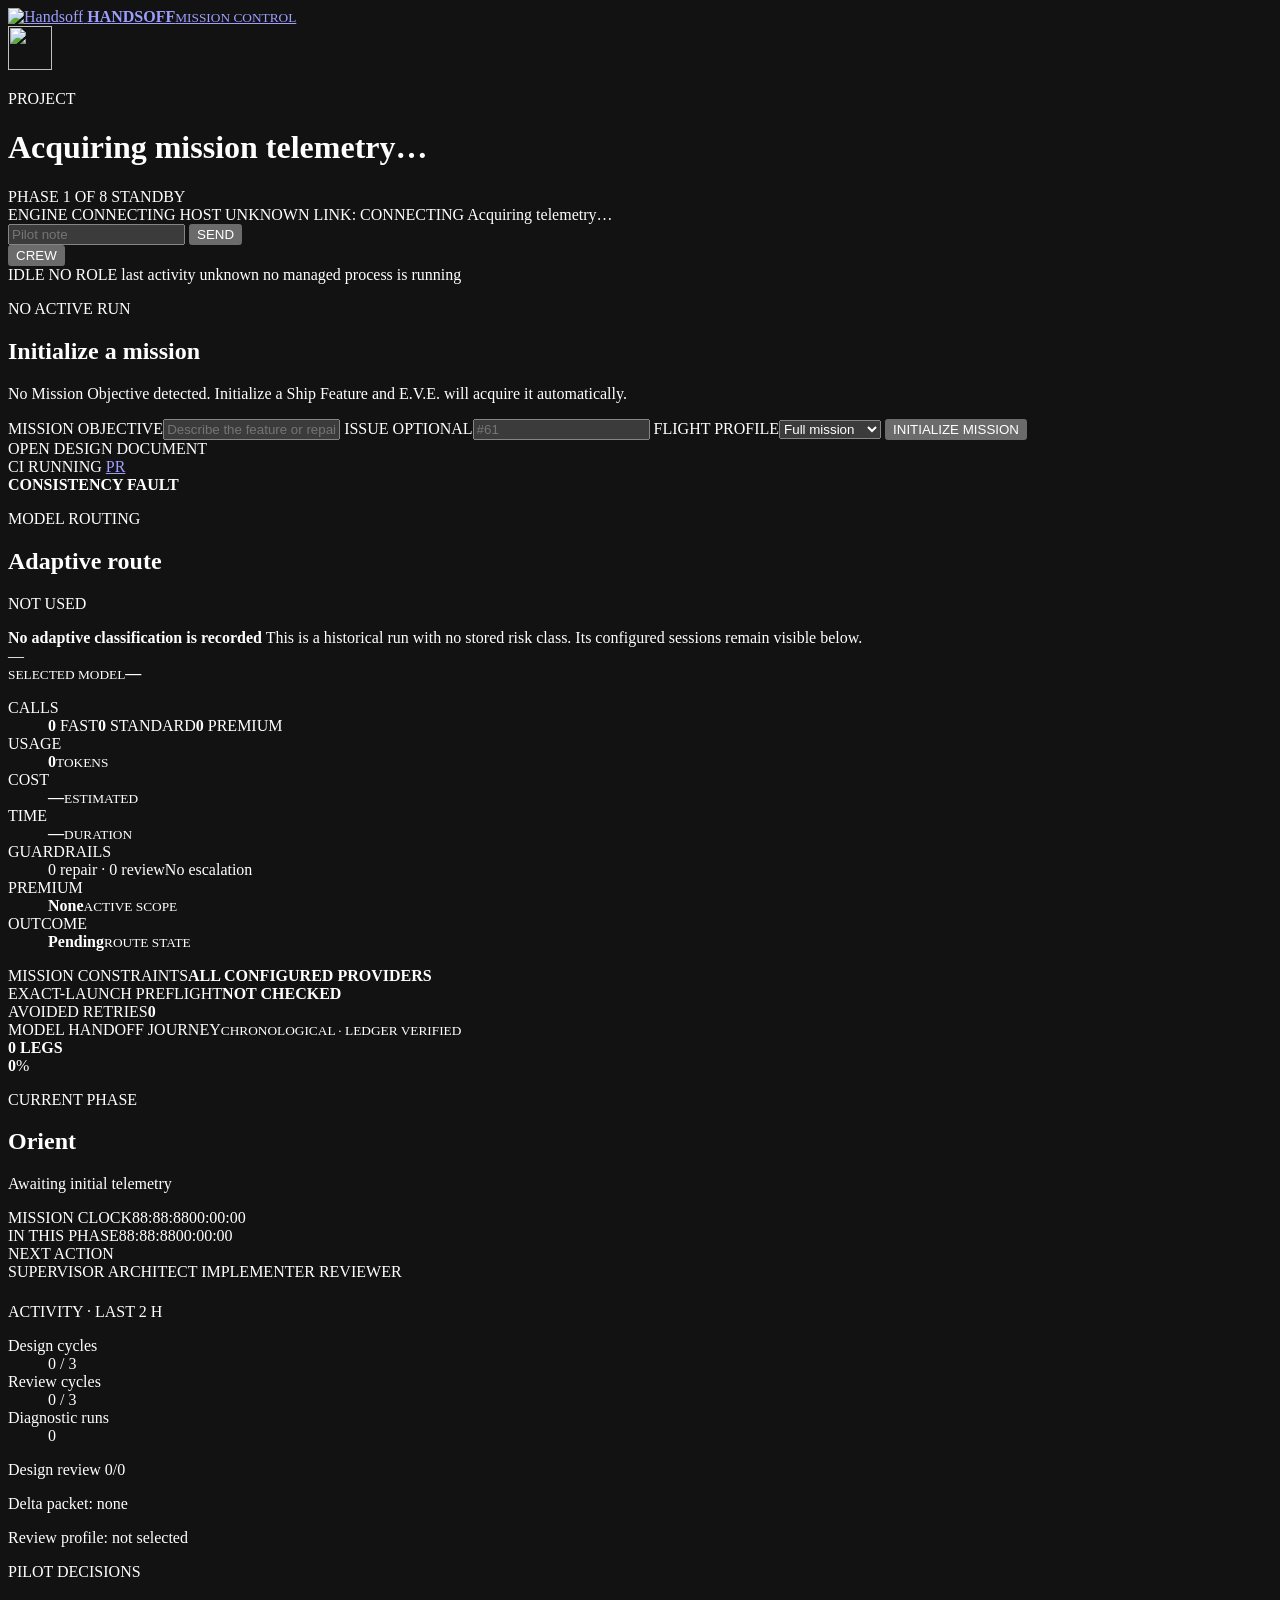
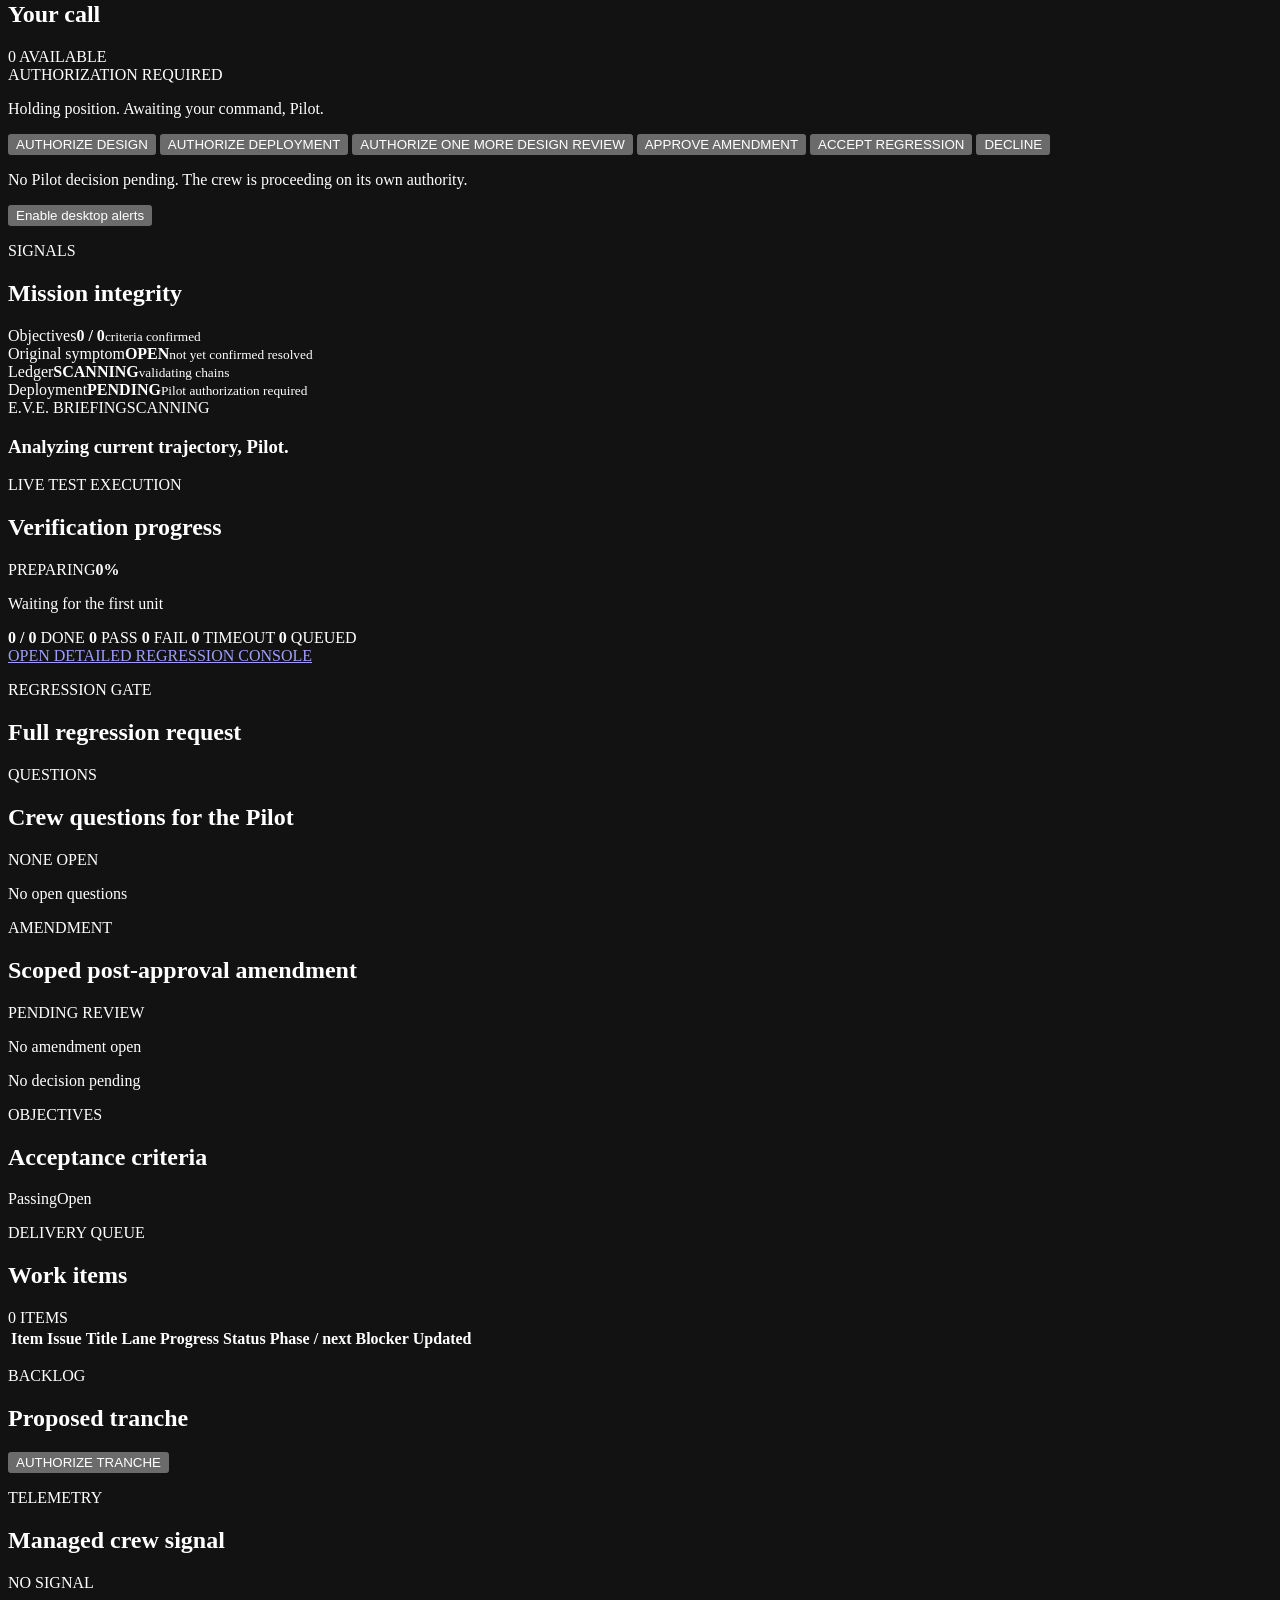
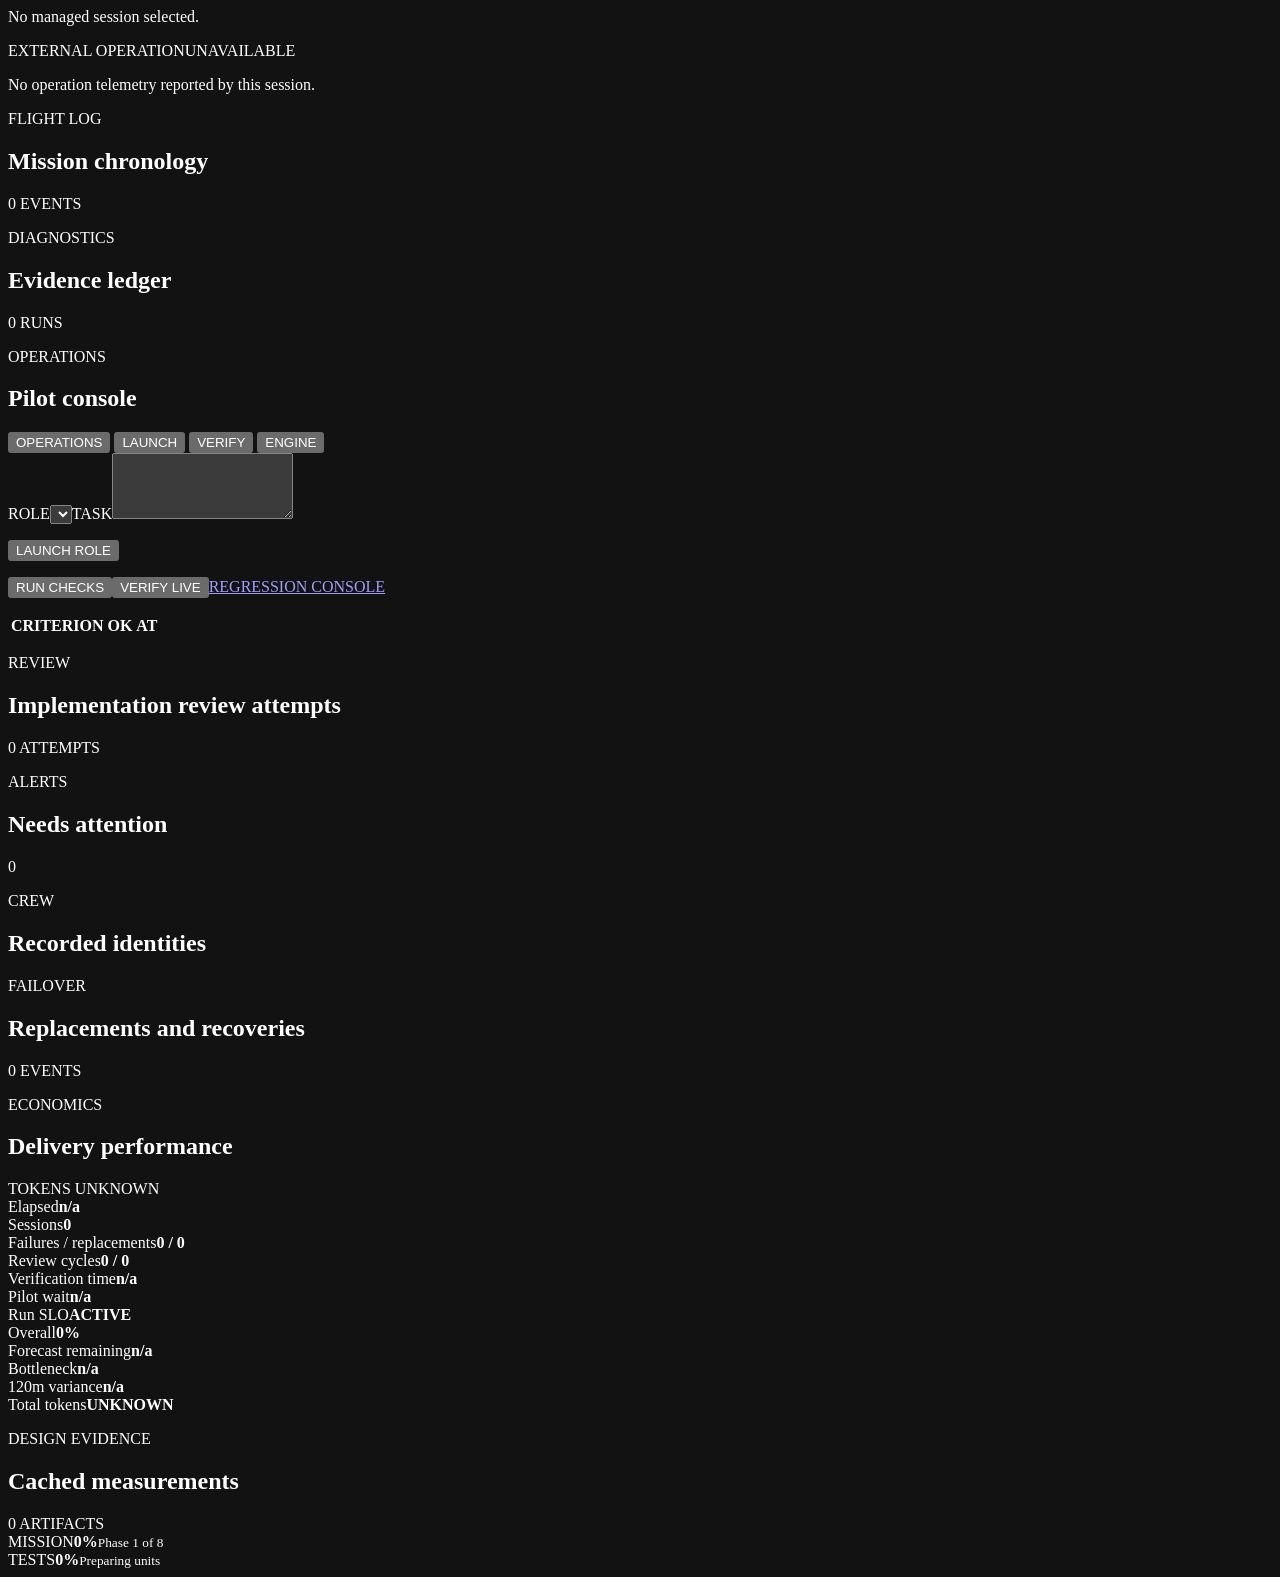
==== dashboard/index.html @ d6c8032d "Integrate durable runtime controls" ====
<!doctype html>
<html lang="en">
<head>
  <meta charset="utf-8">
  <meta name="viewport" content="width=device-width, initial-scale=1">
  <meta name="color-scheme" content="dark">
  <title>Handsoff // E.V.E. Mission Control</title>
  <link rel="icon" id="favicon" href="">
  <link rel="stylesheet" href="/styles.css">
</head>
<body>
  <div class="ambient-grid" aria-hidden="true"></div>
  <div class="shell">
    <header class="topbar">
      <a class="brand" href="/" aria-label="Handsoff E.V.E. Mission Control">
        <img class="brand-mark" src="/logo.png" alt="Handsoff" width="56" height="56">
        <span class="brand-copy"><strong>HANDSOFF</strong><small>MISSION CONTROL</small></span>
      </a>
      <div class="topbar-mission">
        <img class="project-logo hidden" id="project-logo" src="" alt="" width="44" height="44">
        <div class="topbar-mission-copy">
          <p class="eyebrow"><span id="project-name">PROJECT</span></p>
          <h1 id="feature-name">Acquiring mission telemetry…</h1>
        </div>
      </div>
      <div class="topbar-state">
        <span class="phase-pill" id="phase-kicker">PHASE 1 OF 8</span>
        <span class="mission-state" id="mission-state">STANDBY</span>
      </div>
      <div class="topbar-meta">
        <span id="engine-badge" class="engine-badge" title="Connecting to engine identity">ENGINE CONNECTING</span>
        <span id="host-badge" class="engine-badge host-badge" title="Host driving this run">HOST UNKNOWN</span>
        <span class="connection"><i></i><span id="connection-status">LINK: CONNECTING</span></span>
        <span id="last-sync" class="last-sync">Acquiring telemetry…</span>
        <form id="pilot-note-form" class="pilot-note" autocomplete="off" aria-label="Pilot note for the archive analyzer">
          <input id="pilot-note-text" class="pilot-note-input" type="text" maxlength="512" placeholder="Pilot note" aria-label="Pilot note text">
          <button id="pilot-note-send" class="pilot-note-send" type="submit">SEND</button>
        </form>
        <button id="settings-toggle" class="settings-toggle" type="button" aria-haspopup="dialog" aria-controls="settings-dialog">CREW</button>
      </div>
    </header>
    <div id="offline-banner" class="offline-banner hidden" role="alert"></div>

    <section id="live-status" class="live-status hidden" data-state="idle" role="status" aria-live="polite" aria-label="Live ship-feature status">
      <span class="live-pill" id="live-state">IDLE</span>
      <span class="live-role" id="live-role">NO ROLE</span>
      <span class="live-age" id="live-age">last activity unknown</span>
      <span class="live-detail" id="live-detail">no managed process is running</span>
    </section>

    <main id="dashboard" aria-live="polite">
      <section id="empty-state" class="empty-state hidden">
        <p class="empty-code">NO ACTIVE RUN</p>
        <h2>Initialize a mission</h2>
        <p id="empty-message">No Mission Objective detected. Initialize a Ship Feature and E.V.E. will acquire it automatically.</p>
        <form id="mission-init-form" class="mission-init-form" autocomplete="off">
          <label>MISSION OBJECTIVE<input id="mission-init-feature" type="text" maxlength="240" required placeholder="Describe the feature or repair"></label>
          <label>ISSUE <span>OPTIONAL</span><input id="mission-init-issue" type="text" maxlength="80" placeholder="#61"></label>
          <label>FLIGHT PROFILE<select id="mission-init-lane"><option value="full">Full mission</option><option value="small-fix">Small-fix lane</option></select></label>
          <button id="mission-init-submit" type="submit">INITIALIZE MISSION</button>
        </form>
      </section>

      <div id="active-state" class="hidden">
        <section class="phase-rail-wrap" aria-label="Mission flight plan and delivery phases">
          <div class="phase-rail" id="phase-rail"></div>
          <a id="design-document-link" class="design-document-link hidden" target="_blank" rel="noopener">OPEN DESIGN DOCUMENT</a>
          <div id="phase-7-card" class="phase-7-detail hidden" role="status" aria-live="polite"></div>
          <section id="ci-status" class="ci-status hidden" data-state="running" role="status" aria-live="polite" aria-label="Pull request checks">
            <div class="ci-head">
              <span class="ci-pill" id="ci-state">CI RUNNING</span>
              <a class="ci-link" id="ci-link" href="#" target="_blank" rel="noopener">PR</a>
              <span class="ci-progress-label" id="ci-progress-label"></span>
              <span class="ci-note" id="ci-note"></span>
            </div>
            <div class="ci-bar" role="progressbar" aria-valuemin="0" aria-valuemax="100" aria-valuenow="0" id="ci-bar"><span class="ci-bar-fill" id="ci-bar-fill"></span></div>
            <div class="ci-cells" id="ci-cells"></div>
          </section>
        </section>

        <section id="consistency-fault" class="consistency-fault hidden" role="alert" aria-live="polite"><strong>CONSISTENCY FAULT</strong><span id="consistency-fault-message"></span></section>

        <section id="adaptive-routing-panel" class="panel adaptive-routing-panel" aria-label="Adaptive model routing telemetry">
          <div class="routing-head">
            <div class="routing-title"><span class="routing-mark" aria-hidden="true"><i></i><i></i><i></i></span><div><p class="panel-label">MODEL ROUTING</p><h2>Adaptive route</h2></div></div>
            <span id="routing-state" class="adaptive-routing-state">NOT USED</span>
          </div>
          <p id="routing-pause-detail" class="routing-pause-detail hidden" role="status"></p>
          <div id="routing-not-used" class="routing-empty">
            <strong>No adaptive classification is recorded</strong>
            <span>This is a historical run with no stored risk class. Its configured sessions remain visible below.</span>
          </div>
          <div id="routing-details" class="routing-details hidden">
            <div class="routing-route"><span id="routing-tier" class="routing-tier">—</span><div><small>SELECTED MODEL</small><strong id="routing-model">—</strong></div></div>
            <dl class="routing-facts">
              <div class="routing-fact routing-calls"><dt>CALLS</dt><dd><span><b id="routing-calls-fast">0</b> FAST</span><span><b id="routing-calls-standard">0</b> STANDARD</span><span><b id="routing-calls-premium">0</b> PREMIUM</span></dd></div>
              <div class="routing-fact"><dt>USAGE</dt><dd><b id="routing-tokens">0</b><small>TOKENS</small></dd></div>
              <div class="routing-fact"><dt>COST</dt><dd><b id="routing-cost">—</b><small>ESTIMATED</small></dd></div>
              <div class="routing-fact"><dt>TIME</dt><dd><b id="routing-duration">—</b><small>DURATION</small></dd></div>
              <div class="routing-fact routing-guardrails"><dt>GUARDRAILS</dt><dd><span id="routing-rounds">0 repair · 0 review</span><span id="routing-escalation">No escalation</span></dd></div>
              <div class="routing-fact"><dt>PREMIUM</dt><dd><b id="routing-premium-scope">None</b><small>ACTIVE SCOPE</small></dd></div>
              <div class="routing-fact"><dt>OUTCOME</dt><dd><b id="routing-outcome">Pending</b><small>ROUTE STATE</small></dd></div>
            </dl>
          </div>
          <div class="routing-policy-strip" aria-label="Routing constraints and launch readiness">
            <div><span>MISSION CONSTRAINTS</span><strong id="routing-policy">ALL CONFIGURED PROVIDERS</strong></div>
            <div><span>EXACT-LAUNCH PREFLIGHT</span><strong id="routing-preflight">NOT CHECKED</strong><small id="routing-preflight-detail"></small></div>
            <div><span>AVOIDED RETRIES</span><strong id="routing-avoided-retries">0</strong></div>
          </div>
          <section id="routing-assignments" class="routing-assignments hidden" aria-label="Agent model assignments">
            <div class="routing-assignments-head"><div><span>MODEL HANDOFF JOURNEY</span><small>CHRONOLOGICAL · LEDGER VERIFIED</small></div><strong id="routing-journey-summary">0 LEGS</strong></div>
            <div id="routing-journey-map" class="routing-journey-map" aria-label="Complete model handoff route">
              <div id="routing-journey-track" class="routing-journey-track"></div>
            </div>
            <div id="routing-selections" class="routing-selection-list"></div>
          </section>
        </section>

        <section class="bridge" aria-label="Mission bridge">
          <article class="panel now-panel">
            <div class="now-head">
              <div class="progress-ring" id="progress-ring" aria-label="Mission progress"><i class="orbit" aria-hidden="true"></i><div><strong id="progress-value">0</strong><span>%</span></div></div>
              <div class="now-copy">
                <p class="panel-label">CURRENT PHASE</p>
                <h2 id="phase-name">Orient</h2>
                <p id="status-updated" class="now-updated">Awaiting initial telemetry</p>
              </div>
            </div>
            <div class="clocks" aria-label="Mission clocks">
              <div class="clock"><span class="panel-label">MISSION CLOCK</span><span class="lcd" id="mission-clock" data-frozen="false"><span class="lcd-ghost" aria-hidden="true">88:88:88</span><span class="lcd-live">00:00:00</span></span><small class="clock-asleep" id="mission-clock-asleep"></small></div>
              <div class="clock"><span class="panel-label">IN THIS PHASE</span><span class="lcd" id="phase-clock"><span class="lcd-ghost" aria-hidden="true">88:88:88</span><span class="lcd-live">00:00:00</span></span><small class="clock-asleep" id="phase-clock-asleep"></small></div>
            </div>
            <div class="next-action">
              <span>NEXT ACTION</span>
              <strong id="supervisor-next"></strong>
            </div>
            <div class="role-chiclets" id="role-chiclets" role="status" aria-label="Who is currently working">
              <span class="chiclet" data-role="supervisor"><i></i>SUPERVISOR</span>
              <span class="chiclet" data-role="architect"><i></i>ARCHITECT</span>
              <span class="chiclet" data-role="implementer"><i></i>IMPLEMENTER</span>
              <span class="chiclet" data-role="reviewer"><i></i>REVIEWER</span>
            </div>
            <div class="activity-strip"><span class="panel-label">ACTIVITY · LAST 2 H</span><canvas id="activity-spark" width="480" height="36" aria-label="Events per five minutes over the last two hours"></canvas></div>
            <dl class="now-facts">
              <div><dt>Design cycles</dt><dd id="design-rounds">0 / 3</dd></div>
              <div><dt>Review cycles</dt><dd id="review-rounds">0 / 3</dd></div>
              <div><dt>Diagnostic runs</dt><dd id="evidence-runs">0</dd></div>
            </dl>
            <p class="now-detail" id="design-review-budget">Design review 0/0</p>
            <p class="now-detail" id="design-review-packet">Delta packet: none</p>
            <p class="now-detail" id="design-reviewer-profile">Review profile: not selected</p>
            <p class="project-root"><span id="project-root"></span></p>
          </article>

          <article class="panel decisions-panel" id="decisions-panel">
            <div class="section-head"><div><p class="panel-label">PILOT DECISIONS</p><h2>Your call</h2></div><span id="operator-actions-count" class="section-meta">0 AVAILABLE</span></div>
            <section id="input-alert" class="input-alert hidden" role="alert" aria-live="assertive">
              <div class="input-alert-beacon" aria-hidden="true"><span></span></div>
              <div class="input-alert-copy">
                <span id="input-alert-label">AUTHORIZATION REQUIRED</span>
                <p id="input-alert-message">Holding position. Awaiting your command, Pilot.</p>
                <div id="input-alert-cards" class="input-alert-cards hidden"></div>
                <pre id="regression-details" class="regression-details hidden"></pre>
              </div>
              <div class="input-alert-actions">
                <button id="design-approve" class="authorize-button hidden" type="button">AUTHORIZE DESIGN</button>
                <button id="deployment-approve" class="authorize-button hidden" type="button">AUTHORIZE DEPLOYMENT</button>
                <button id="design-review-authorize" class="authorize-button hidden" type="button">AUTHORIZE ONE MORE DESIGN REVIEW</button>
                <button id="amendment-approve" class="authorize-button hidden" type="button">APPROVE AMENDMENT</button>
                <button id="regression-accept" class="authorize-button hidden" type="button">ACCEPT REGRESSION</button>
                <button id="regression-decline" class="alert-button hidden" type="button">DECLINE</button>
              </div>
            </section>
            <div id="operator-actions-list" class="operator-actions-list"></div>
            <p id="decisions-clear" class="decisions-clear">No Pilot decision pending. The crew is proceeding on its own authority.</p>
            <button id="enable-alerts" class="alert-button" type="button">Enable desktop alerts</button>
          </article>

          <article class="panel signals-panel"><div class="radar" aria-hidden="true"></div>
            <div class="section-head"><div><p class="panel-label">SIGNALS</p><h2>Mission integrity</h2></div></div>
            <div class="signal-grid">
              <div class="signal-card"><span>Objectives</span><strong id="acceptance-score">0 / 0</strong><small>criteria confirmed</small></div>
              <div class="signal-card"><span>Original symptom</span><strong id="symptom-state">OPEN</strong><small id="symptom-detail">not yet confirmed resolved</small></div>
              <div class="signal-card"><span>Ledger</span><strong id="audit-state">SCANNING</strong><small id="audit-detail">validating chains</small></div>
              <div class="signal-card"><span>Deployment</span><strong id="approval-state">PENDING</strong><small id="approval-detail">Pilot authorization required</small></div>
            </div>
            <div class="briefing" id="supervisor-panel">
              <div class="briefing-head"><span class="panel-label">E.V.E. BRIEFING</span><span class="briefing-state" id="briefing-state">SCANNING</span></div>
              <h3 id="supervisor-headline">Analyzing current trajectory, Pilot.</h3>
              <p id="supervisor-summary"></p>
            </div>
          </article>
        </section>

        <section class="workspace">
          <div class="workspace-main">
            <section id="test-progress-panel" class="panel test-progress-panel hidden" aria-live="polite">
              <div class="section-head"><div><p class="panel-label">LIVE TEST EXECUTION</p><h2 id="test-progress-title">Verification progress</h2></div></div>
              <div id="regression-progress" class="regression-progress">
                <div class="regression-progress-head">
                  <div><span id="regression-progress-state">PREPARING</span><strong id="regression-progress-percent">0%</strong></div>
                  <p id="regression-progress-current">Waiting for the first unit</p>
                </div>
                <div id="regression-progress-bar" class="regression-progress-bar" role="progressbar" aria-label="Test execution progress" aria-valuemin="0" aria-valuemax="100" aria-valuenow="0"><i id="regression-progress-fill"></i></div>
                <div class="regression-progress-stats" aria-label="Test execution result counts">
                  <span><strong id="regression-progress-done">0 / 0</strong> DONE</span>
                  <span class="is-pass"><strong id="regression-progress-pass">0</strong> PASS</span>
                  <span class="is-fail"><strong id="regression-progress-fail">0</strong> FAIL</span>
                  <span class="is-error"><strong id="regression-progress-error">0</strong> TIMEOUT</span>
                  <span><strong id="regression-progress-skip">0</strong> QUEUED</span>
                </div>
                <div id="regression-progress-workers" class="regression-progress-workers"></div>
                <a id="test-progress-console-link" class="regression-console-link hidden" href="/regression">OPEN DETAILED REGRESSION CONSOLE</a>
              </div>
            </section>
            <section id="regression-alert" class="regression-card panel hidden" aria-live="polite">
              <div class="section-head"><div><p class="panel-label">REGRESSION GATE</p><h2>Full regression request</h2></div></div>
              <pre id="regression-status-details" class="regression-details"></pre>
              <p id="regression-last" class="regression-last"></p>
            </section>

            <section id="questions-panel" class="panel questions-panel hidden" aria-live="polite">
              <div class="section-head"><div><p class="panel-label">QUESTIONS</p><h2>Crew questions for the Pilot</h2></div><span id="questions-state" class="section-meta">NONE OPEN</span></div>
              <p id="questions-headline" class="questions-headline">No open questions</p>
              <div id="questions-list" class="questions-list"></div>
            </section>

            <section id="amendment-panel" class="panel amendment-panel hidden" aria-live="polite">
              <div class="section-head"><div><p class="panel-label">AMENDMENT</p><h2>Scoped post-approval amendment</h2></div><span id="amendment-state" class="section-meta">PENDING REVIEW</span></div>
              <p id="amendment-headline" class="amendment-headline">No amendment open</p>
              <p id="amendment-decision" class="amendment-decision">No decision pending</p>
              <ul id="amendment-list" class="amendment-list"></ul>
            </section>

            <article class="panel acceptance-panel">
              <div class="section-head"><div><p class="panel-label">OBJECTIVES</p><h2>Acceptance criteria</h2></div><div class="legend"><span class="pass-dot">Passing</span><span class="open-dot">Open</span></div></div>
              <div id="criteria-list" class="criteria-list"></div>
            </article>

            <section id="ticket-panel" class="panel ticket-panel hidden">
              <div class="section-head"><div><p class="panel-label">DELIVERY QUEUE</p><h2>Work items</h2></div><span id="ticket-total" class="section-meta">0 ITEMS</span></div>
              <div class="ticket-table-wrap">
                <table class="ticket-table">
                  <thead><tr><th>Item</th><th>Issue</th><th>Title</th><th>Lane</th><th>Progress</th><th>Status</th><th>Phase / next</th><th>Blocker</th><th>Updated</th></tr></thead>
                  <tbody id="ticket-list"></tbody>
                </table>
              </div>
            </section>

            <section id="tranche-panel" class="panel ticket-panel hidden">
              <div class="section-head"><div><p class="panel-label">BACKLOG</p><h2>Proposed tranche</h2></div><button id="tranche-approve" type="button">AUTHORIZE TRANCHE</button></div>
              <div id="tranche-list" class="tranche-list"></div>
            </section>

            <section id="agent-output-panel" class="panel agent-output-panel hidden" aria-live="polite">
              <div class="section-head"><div><p class="panel-label">TELEMETRY</p><h2>Managed crew signal</h2></div><span id="agent-output-state" class="section-meta">NO SIGNAL</span></div>
              <p id="agent-output-meta" class="agent-output-meta">No managed session selected.</p>
              <div id="agent-output-timing" class="agent-output-timing"></div>
              <pre id="agent-output-log" class="agent-output-log"></pre>
              <div id="operation-panel" class="operation-panel">
                <div class="operation-head"><span class="panel-label">EXTERNAL OPERATION</span><span id="operation-state" class="section-meta operation-state-unavailable">UNAVAILABLE</span></div>
                <p id="operation-meta" class="operation-meta">No operation telemetry reported by this session.</p>
                <div id="operation-history" class="operation-history"></div>
              </div>
            </section>

            <article class="panel activity-panel">
              <div class="section-head"><div><p class="panel-label">FLIGHT LOG</p><h2>Mission chronology</h2></div><span id="event-total" class="section-meta">0 EVENTS</span></div>
              <div id="event-list" class="event-list"></div>
            </article>

            <article class="panel evidence-panel">
              <div class="section-head"><div><p class="panel-label">DIAGNOSTICS</p><h2>Evidence ledger</h2></div><span id="verification-total" class="section-meta">0 RUNS</span></div>
              <div id="verification-list" class="verification-list"></div>
            </article>
          </div>

          <aside class="workspace-rail">
            <section id="operator-actions-panel" class="panel operator-actions-panel hidden" aria-live="polite">
              <div class="section-head"><div><p class="panel-label">OPERATIONS</p><h2>Pilot console</h2></div></div>
              <div class="console-tabs" role="tablist" aria-label="Pilot console sections">
                <button type="button" class="console-tab is-active" data-tab="console-operations" role="tab" aria-selected="true">OPERATIONS</button>
                <button type="button" class="console-tab" data-tab="console-launch" role="tab" aria-selected="false">LAUNCH</button>
                <button type="button" class="console-tab" data-tab="console-verify" role="tab" aria-selected="false">VERIFY</button>
                <button type="button" class="console-tab" data-tab="console-engine" role="tab" aria-selected="false">ENGINE</button>
              </div>
              <div id="console-operations" class="console-pane is-active" role="tabpanel">
                <div id="operator-routine-list" class="operator-actions-list operator-routine-list"></div>
                <div id="operator-inventory" class="operator-inventory"></div>
              </div>
              <div id="console-launch" class="console-pane" role="tabpanel">
                <div id="launch-role-section" class="operator-form-section"><form id="launch-role-form"><label>ROLE<select id="launch-role-role"></select></label><label>TASK<textarea id="launch-role-task" maxlength="4000" rows="4"></textarea></label><p id="launch-role-consequence" class="operator-consequence"></p><button type="submit">LAUNCH ROLE</button><p id="launch-role-result" class="operator-form-result" aria-live="polite"></p></form></div>
              </div>
              <div id="console-verify" class="console-pane" role="tabpanel">
                <div id="verify-section" class="operator-form-section"><form id="verify-form"><div id="verify-criteria" class="verify-criteria"></div><div class="verify-buttons"><button type="submit">RUN CHECKS</button><button id="verify-live" type="button">VERIFY LIVE</button><a class="console-link" href="/regression">REGRESSION CONSOLE</a></div><p id="verify-status" class="operator-form-result" aria-live="polite"></p></form><table class="verification-latest"><thead><tr><th>CRITERION</th><th>OK</th><th>AT</th></tr></thead><tbody id="verification-latest"></tbody></table></div>
              </div>
              <div id="console-engine" class="console-pane" role="tabpanel">
                <div id="engine-panel" class="operator-form-section"></div>
              </div>
            </section>

            <article id="review-attempts-panel" class="panel review-attempts-panel hidden">
              <div class="section-head"><div><p class="panel-label">REVIEW</p><h2>Implementation review attempts</h2></div><span id="review-attempt-count" class="section-meta">0 ATTEMPTS</span></div>
              <div id="review-attempt-list" class="replacement-list"></div>
            </article>

            <article class="panel attention-panel">
              <div class="section-head"><div><p class="panel-label">ALERTS</p><h2>Needs attention</h2></div><span class="count-badge" id="attention-count">0</span></div>
              <div id="attention-list" class="attention-list"></div>
            </article>

            <article class="panel crew-panel">
              <div class="section-head"><div><p class="panel-label">CREW</p><h2>Recorded identities</h2></div></div>
              <div id="crew-list" class="crew-list"></div>
            </article>

            <article id="replacement-panel" class="panel replacement-panel hidden">
              <div class="section-head"><div><p class="panel-label">FAILOVER</p><h2>Replacements and recoveries</h2></div><span id="replacement-count" class="section-meta">0 EVENTS</span></div>
              <div id="replacement-list" class="replacement-list"></div>
            </article>

            <section id="metrics-panel" class="panel metrics-panel">
              <div class="section-head"><div><p class="panel-label">ECONOMICS</p><h2>Delivery performance</h2></div><span id="metrics-token-state" class="section-meta">TOKENS UNKNOWN</span></div>
              <div class="metrics-grid">
                <div><span>Elapsed</span><strong id="metrics-elapsed">n/a</strong></div>
                <div><span>Sessions</span><strong id="metrics-sessions">0</strong></div>
                <div><span>Failures / replacements</span><strong id="metrics-failures">0 / 0</strong></div>
                <div><span>Review cycles</span><strong id="metrics-reviews">0 / 0</strong></div>
                <div><span>Verification time</span><strong id="metrics-verification">n/a</strong></div>
                <div><span>Pilot wait</span><strong id="metrics-pilot-wait">n/a</strong></div>
                <div><span>Run SLO</span><strong id="metrics-performance-state">ACTIVE</strong></div>
                <div><span>Overall</span><strong id="metrics-overall-percent">0%</strong></div>
                <div><span>Forecast remaining</span><strong id="metrics-forecast">n/a</strong></div>
                <div><span>Bottleneck</span><strong id="metrics-bottleneck">n/a</strong></div>
                <div><span>120m variance</span><strong id="metrics-variance">n/a</strong></div>
                <div id="metrics-tokens-cell"><span>Total tokens</span><strong id="metrics-tokens">UNKNOWN</strong></div>
              </div>
              <p id="metrics-tokens-note" class="metrics-note hidden"></p>
              <div id="metrics-phase-list" class="metrics-phase-list"></div>
              <div id="metrics-session-list" class="metrics-phase-list"></div>
            </section>

            <section id="design-evidence-panel" class="panel design-evidence-panel hidden">
              <div class="section-head"><div><p class="panel-label">DESIGN EVIDENCE</p><h2>Cached measurements</h2></div><span id="design-evidence-total" class="section-meta">0 ARTIFACTS</span></div>
              <div id="design-evidence-list" class="design-evidence-list"></div>
            </section>
          </aside>
        </section>
      </div>
    </main>
  </div>
  <aside id="progress-dock" class="progress-dock hidden" aria-label="Always-visible mission progress" aria-live="polite">
    <div class="progress-dock-block progress-dock-mission">
      <div class="progress-dock-copy"><span>MISSION</span><strong><b id="progress-dock-overall">0</b>%</strong><small id="progress-dock-phase">Phase 1 of 8</small></div>
      <div id="progress-dock-overall-bar" class="progress-dock-bar" role="progressbar" aria-label="Overall mission progress" aria-valuemin="0" aria-valuemax="100" aria-valuenow="0"><i id="progress-dock-overall-fill"></i></div>
    </div>
    <div id="progress-dock-regression" class="progress-dock-block progress-dock-regression hidden">
      <div class="progress-dock-copy"><span id="progress-dock-test-label">TESTS</span><strong id="progress-dock-regression-percent">0%</strong><small id="progress-dock-regression-detail">Preparing units</small></div>
      <div id="progress-dock-regression-bar" class="progress-dock-bar" role="progressbar" aria-label="Test execution progress" aria-valuemin="0" aria-valuemax="100" aria-valuenow="0"><i id="progress-dock-regression-fill"></i></div>
    </div>
  </aside>
  <dialog id="settings-dialog" class="settings-dialog" aria-labelledby="settings-title">
    <form id="settings-form">
      <header class="settings-head">
        <div><p class="panel-label">COMMAND CONFIGURATION</p><h2 id="settings-title">Agent deployment matrix</h2></div>
        <button id="settings-close" class="settings-close" type="button" aria-label="Close agent settings">×</button>
      </header>
      <p class="settings-intro"><strong>NEXT MANAGED LAUNCH CONFIGURATION.</strong> These controls do not rewrite Command Crew history or a process already running. Each station reports this run's recorded session first, then the profile that will launch next.</p>
      <p class="default-model-explainer"><strong>DEFAULT MODEL PROTOCOL</strong><span><code>default</code> sends no model flag. Codex or Claude Code chooses from its own configuration, so the exact model is not guaranteed. Enter an exact model ID to pin it.</span></p>
      <p class="default-model-explainer"><strong>RECOMMENDED CREW</strong><span>A role left unset in <code>handsoff.toml</code> launches with the recommended crew: Claude Code <code>claude-opus-5</code> for Architect, Supervisor, and Implementer; Codex runner default for Reviewer. Such a role is labelled <code>recommended default</code> below. Saving this matrix writes every role explicitly.</span></p>
      <p class="default-model-explainer"><strong>CAPABILITY GUIDANCE</strong><span>Architect and Reviewer carry the most demanding work -- design rigor and catching subtle blind spots -- and benefit most from a more capable model. Assigning Reviewer a different provider or model than Implementer can strengthen independent review. This is guidance only: every role stays freely selectable, including matching profiles.</span></p>
      <div class="settings-grid">
        <label for="agent-architect"><span>ARCHITECT</span><small>Designs the approach and victory conditions.</small></label>
        <div class="agent-profile"><select id="agent-architect" name="architect" aria-label="Architect adapter"><option value="auto">Auto-detect</option><option value="codex">Codex</option><option value="claude">Claude Code</option></select><input id="agent-architect-model" name="architect-model" list="model-suggestions" maxlength="128" value="default" aria-label="Architect model ID"><small id="agent-architect-run" class="run-profile"></small><small id="agent-architect-effective" class="effective-profile"></small></div>
        <label for="agent-supervisor"><span>SUPERVISOR</span><small>Orchestrates gated mission transitions through the trusted broker.</small></label>
        <div class="agent-profile"><select id="agent-supervisor" name="supervisor" aria-label="Supervisor adapter"><option value="auto">Auto-detect</option><option value="codex">Codex</option><option value="claude">Claude Code</option></select><input id="agent-supervisor-model" name="supervisor-model" list="model-suggestions" maxlength="128" value="default" aria-label="Supervisor model ID"><small id="agent-supervisor-run" class="run-profile"></small><small id="agent-supervisor-effective" class="effective-profile"></small></div>
        <label for="agent-implementer"><span>IMPLEMENTER</span><small>Builds the approved Mission Objective.</small></label>
        <div class="agent-profile"><select id="agent-implementer" name="implementer" aria-label="Implementer adapter"><option value="auto">Auto-detect</option><option value="codex">Codex</option><option value="claude">Claude Code</option></select><input id="agent-implementer-model" name="implementer-model" list="model-suggestions" maxlength="128" value="default" aria-label="Implementer model ID"><small id="agent-implementer-run" class="run-profile"></small><small id="agent-implementer-effective" class="effective-profile"></small></div>
        <label for="agent-reviewer"><span>REVIEWER</span><small>Independently inspects design and implementation.</small></label>
        <div class="agent-profile"><select id="agent-reviewer" name="reviewer" aria-label="Reviewer adapter"><option value="auto">Auto-detect</option><option value="codex">Codex</option><option value="claude">Claude Code</option></select><input id="agent-reviewer-model" name="reviewer-model" list="model-suggestions" maxlength="128" value="default" aria-label="Reviewer model ID"><small id="agent-reviewer-run" class="run-profile"></small><small id="agent-reviewer-effective" class="effective-profile"></small></div>
      </div>
      <section class="fallback-settings" aria-labelledby="fallback-title">
        <div class="fallback-head"><div><p class="panel-label" id="fallback-title">FALLBACK SEQUENCE</p><small>Future replacement choices only. Current sessions remain unchanged.</small></div><label for="max-failovers"><span>MAX REPLACEMENTS PER ROLE</span><input id="max-failovers" type="number" min="0" max="8" step="1" value="2"></label></div>
        <div id="fallback-architect" class="fallback-role" data-role="architect"></div>
        <div id="fallback-supervisor" class="fallback-role" data-role="supervisor"></div>
        <div id="fallback-implementer" class="fallback-role" data-role="implementer"></div>
        <div id="fallback-reviewer" class="fallback-role" data-role="reviewer"></div>
      </section>
      <section class="feature-settings" aria-labelledby="features-title">
        <div class="fallback-head"><div><p class="panel-label" id="features-title">WORKFLOW FEATURES</p><small>Switches in <code>handsoff.toml</code> <code>[features]</code>. A flipped switch revokes reviews and approvals granted under the other setting, like any policy change.</small></div><button id="features-save" class="settings-secondary" type="button">SAVE FEATURES</button></div>
        <div id="feature-switches" class="feature-switches"></div>
        <p id="features-result" class="settings-result" role="status" aria-live="polite"></p>
      </section>
      <datalist id="model-suggestions"><option value="default"></option><option value="gpt-5.4"></option><option value="sonnet"></option><option value="opus"></option><option value="haiku"></option></datalist>
      <p id="adapter-availability" class="adapter-availability"></p>
      <p class="availability-scope">Executable detection does not prove authentication, entitlement, network access, or model validity. Those checks occur at launch.</p>
      <p class="panel-label provider-status-label">DETECTED PROVIDERS</p>
      <ul id="provider-status" class="provider-status"></ul>
      <p class="availability-scope">Detection only. Handsoff never reads, displays, or stores credential values -- you supply them yourself.</p>
      <p id="settings-result" class="settings-result" role="status" aria-live="polite"></p>
      <footer class="settings-actions">
        <button id="settings-cancel" class="settings-secondary" type="button">CANCEL</button>
        <button id="settings-save" class="settings-save" type="submit">SAVE AGENT MATRIX</button>
      </footer>
    </form>
  </dialog>
  <div id="toast" class="toast hidden" role="status"></div>
  <script src="/lib/run-vocabulary.js" defer></script>
  <script src="/lib/dashboard-logic.js" defer></script>
  <script src="/app.js" defer></script>
</body>
</html>
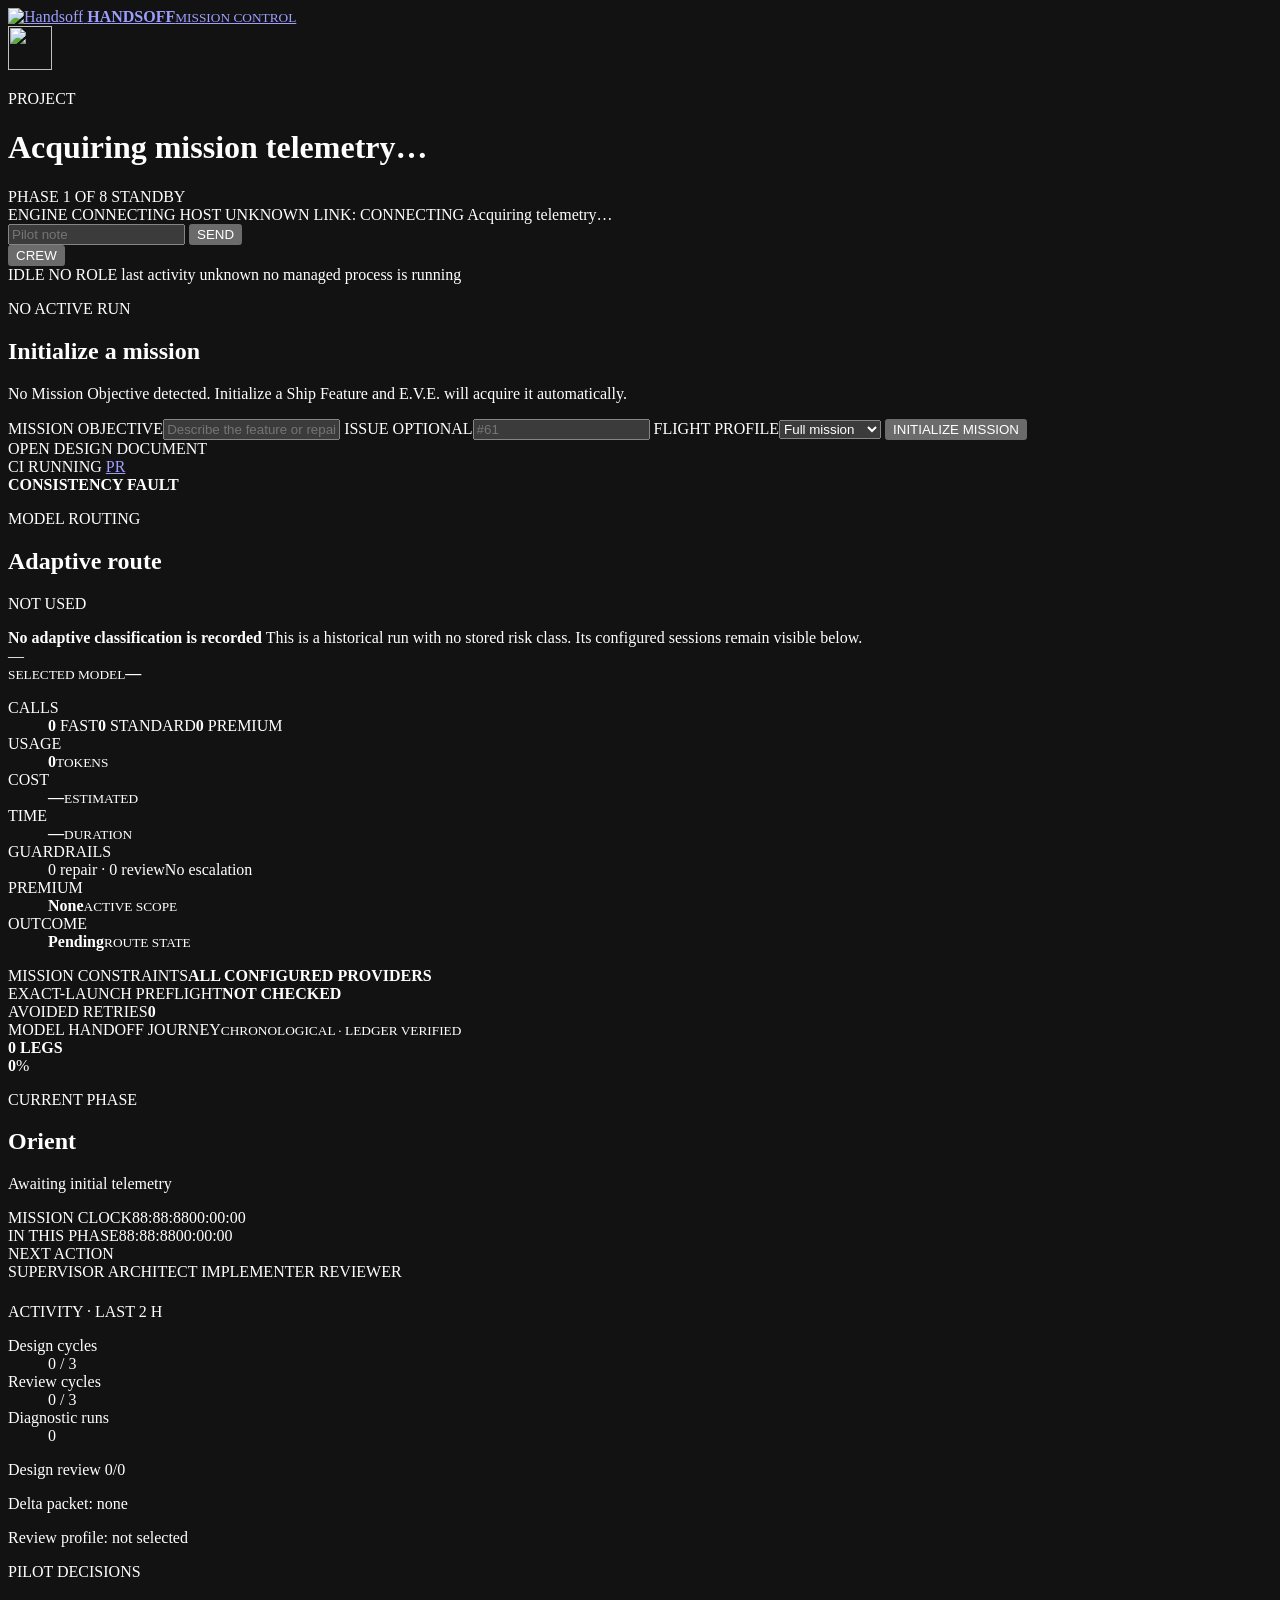
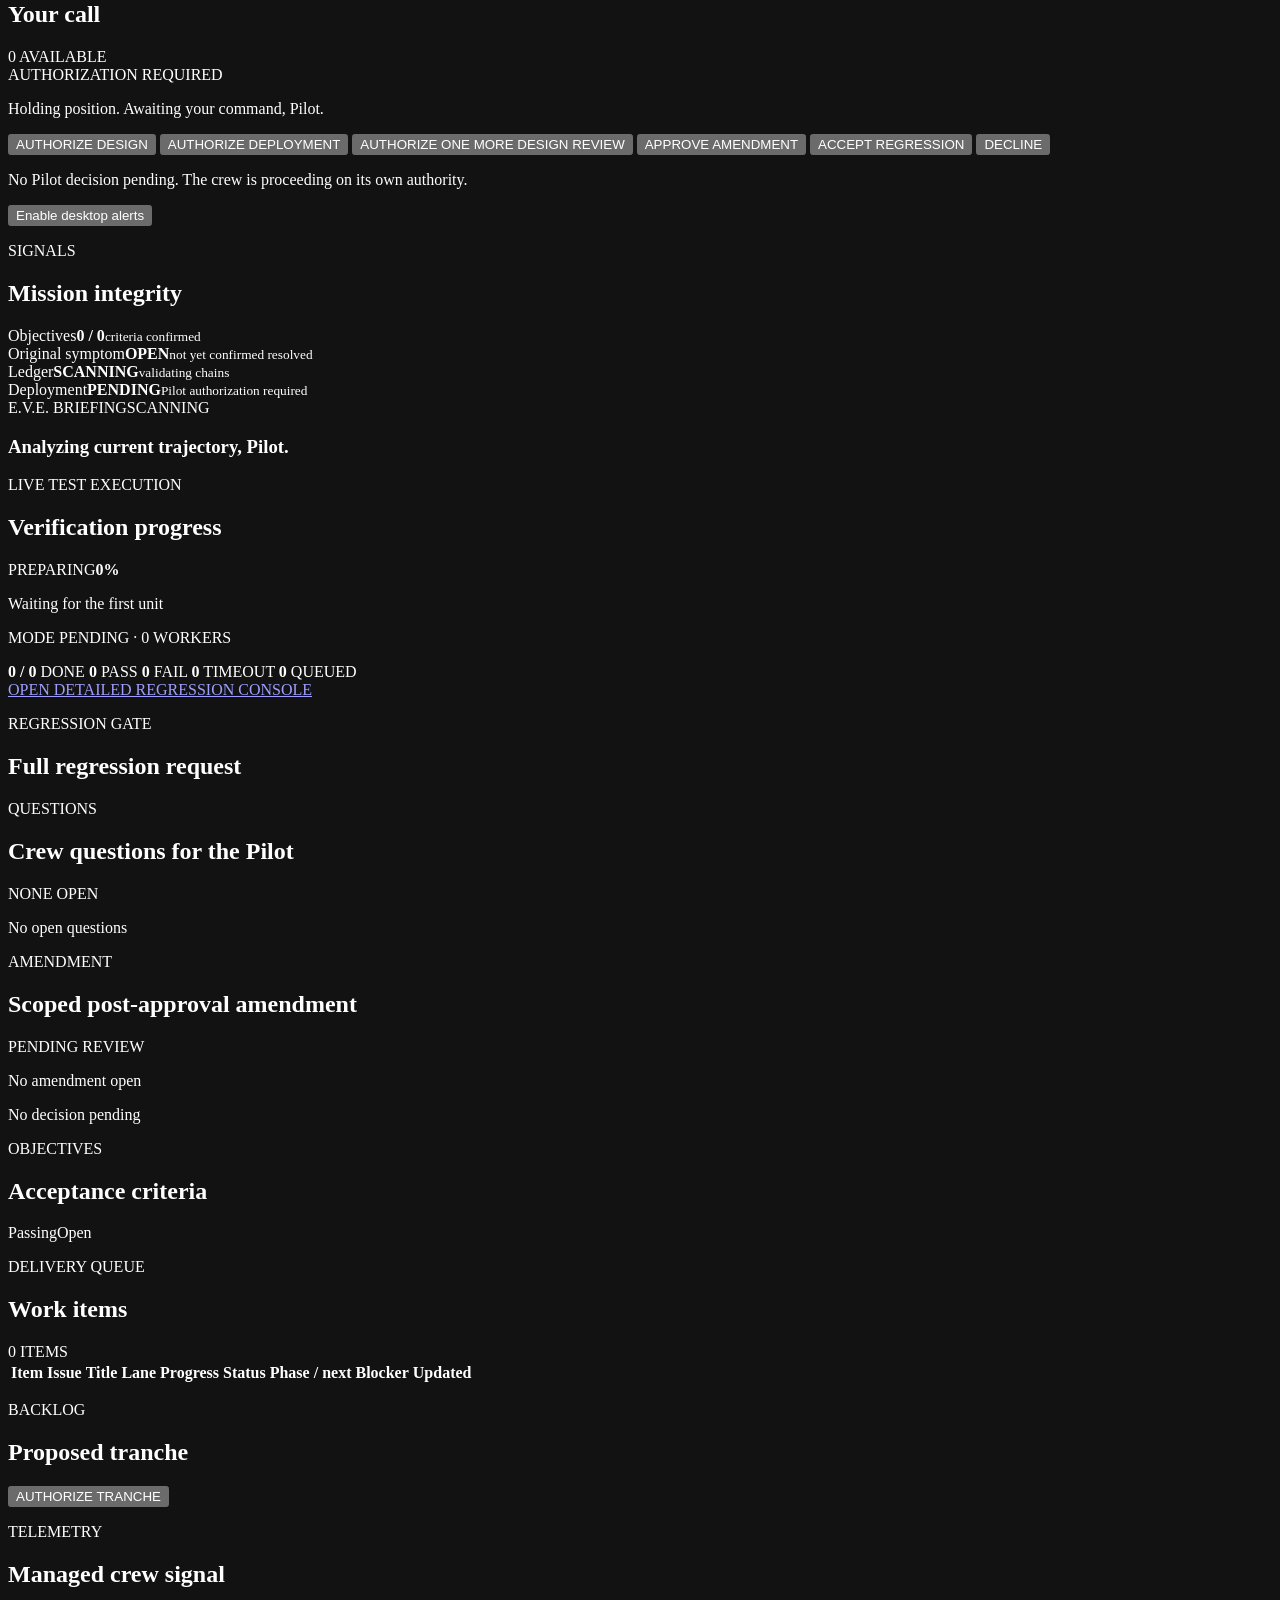
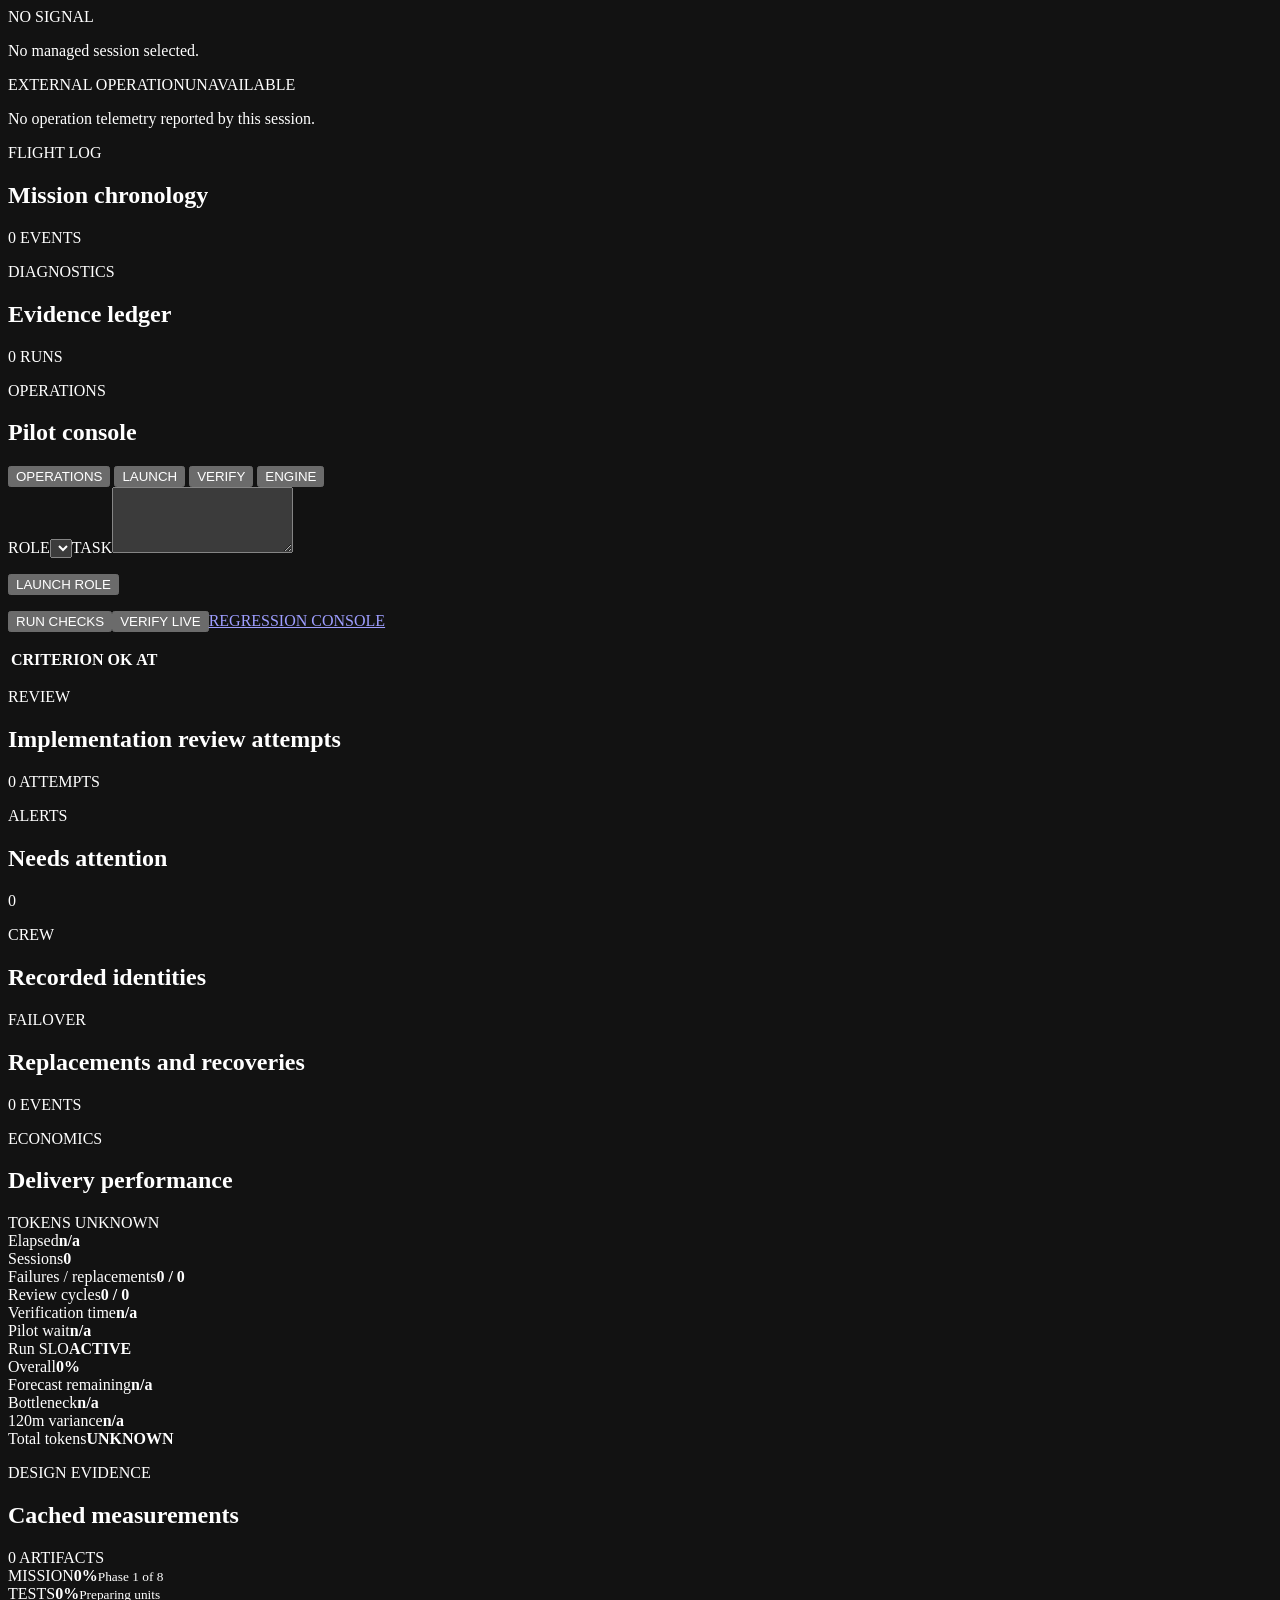
==== commit 6526c468: "Harden Handsoff execution and review boundaries" ====
--- a/dashboard/index.html
+++ b/dashboard/index.html
@@ -201,6 +201,7 @@
                   <div><span id="regression-progress-state">PREPARING</span><strong id="regression-progress-percent">0%</strong></div>
                   <p id="regression-progress-current">Waiting for the first unit</p>
                 </div>
+                <p id="regression-progress-mode" class="regression-progress-mode">MODE PENDING · 0 WORKERS</p>
                 <div id="regression-progress-bar" class="regression-progress-bar" role="progressbar" aria-label="Test execution progress" aria-valuemin="0" aria-valuemax="100" aria-valuenow="0"><i id="regression-progress-fill"></i></div>
                 <div class="regression-progress-stats" aria-label="Test execution result counts">
                   <span><strong id="regression-progress-done">0 / 0</strong> DONE</span>
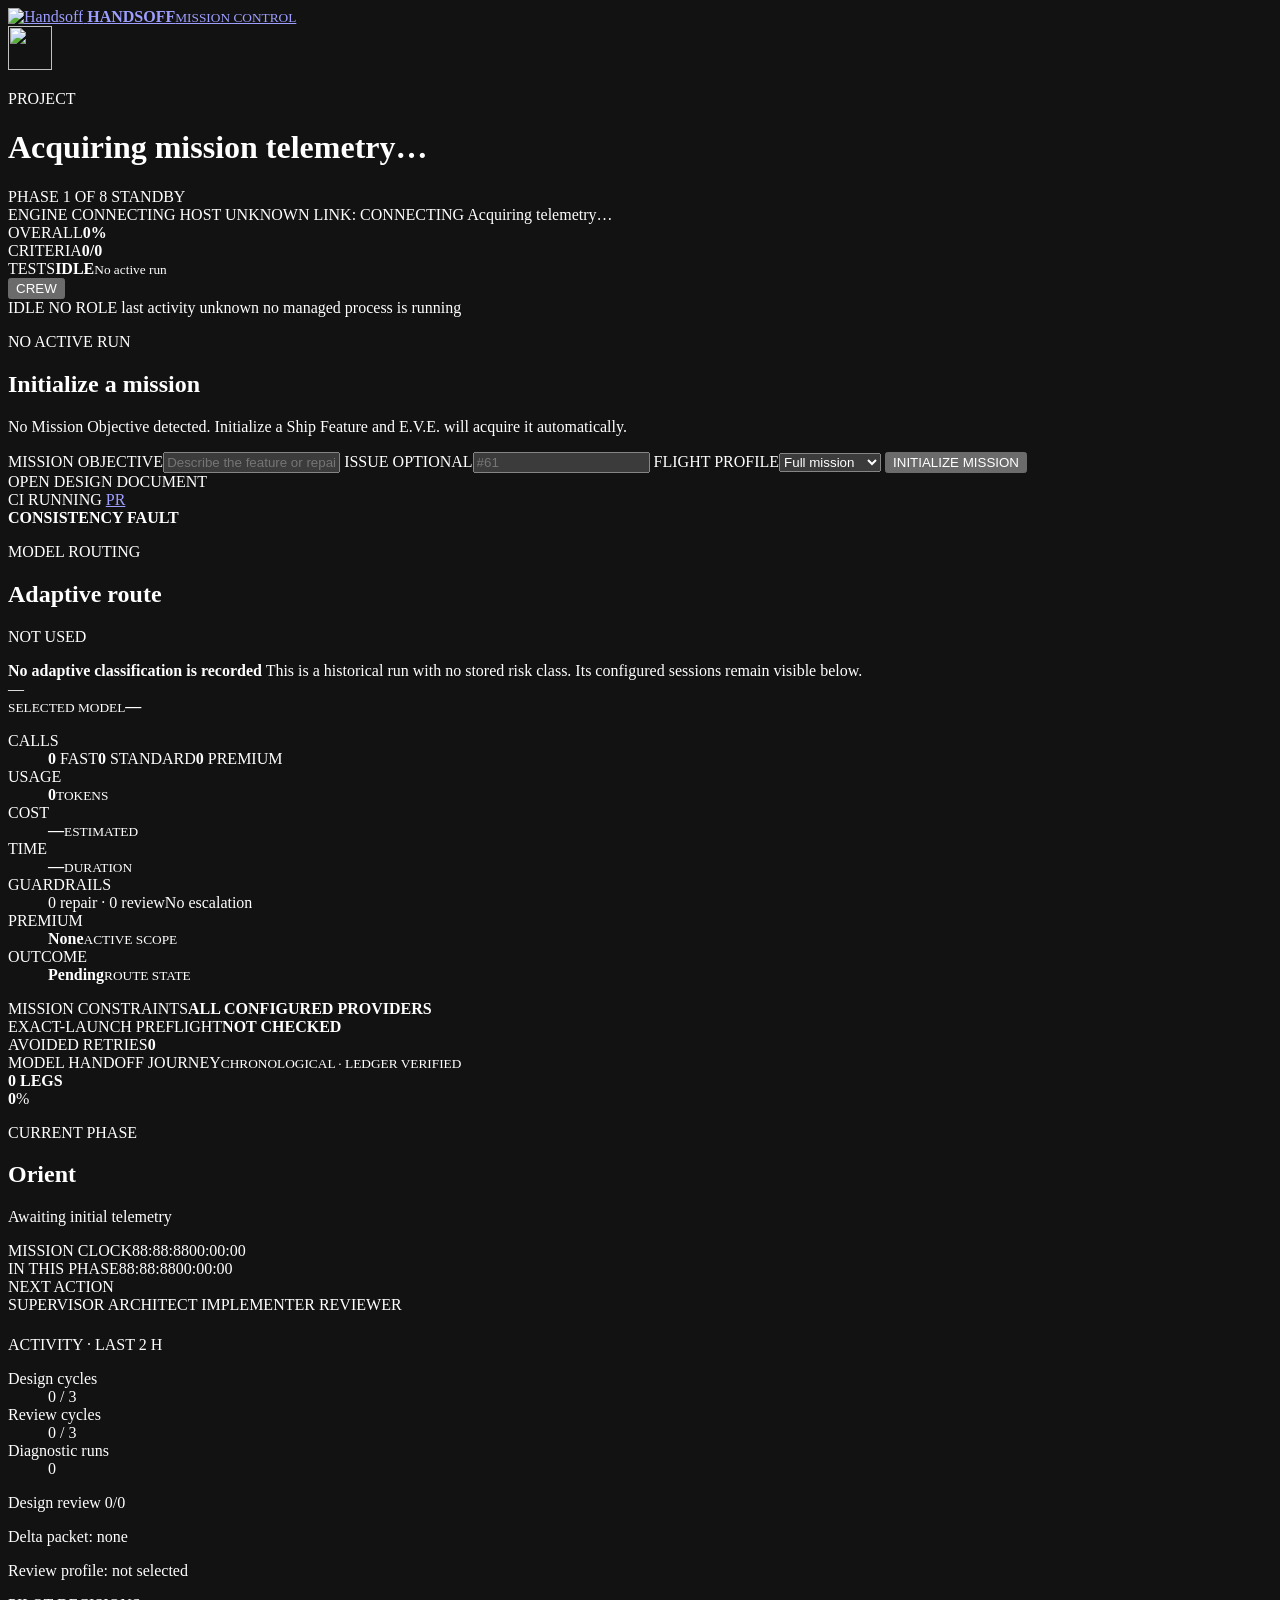
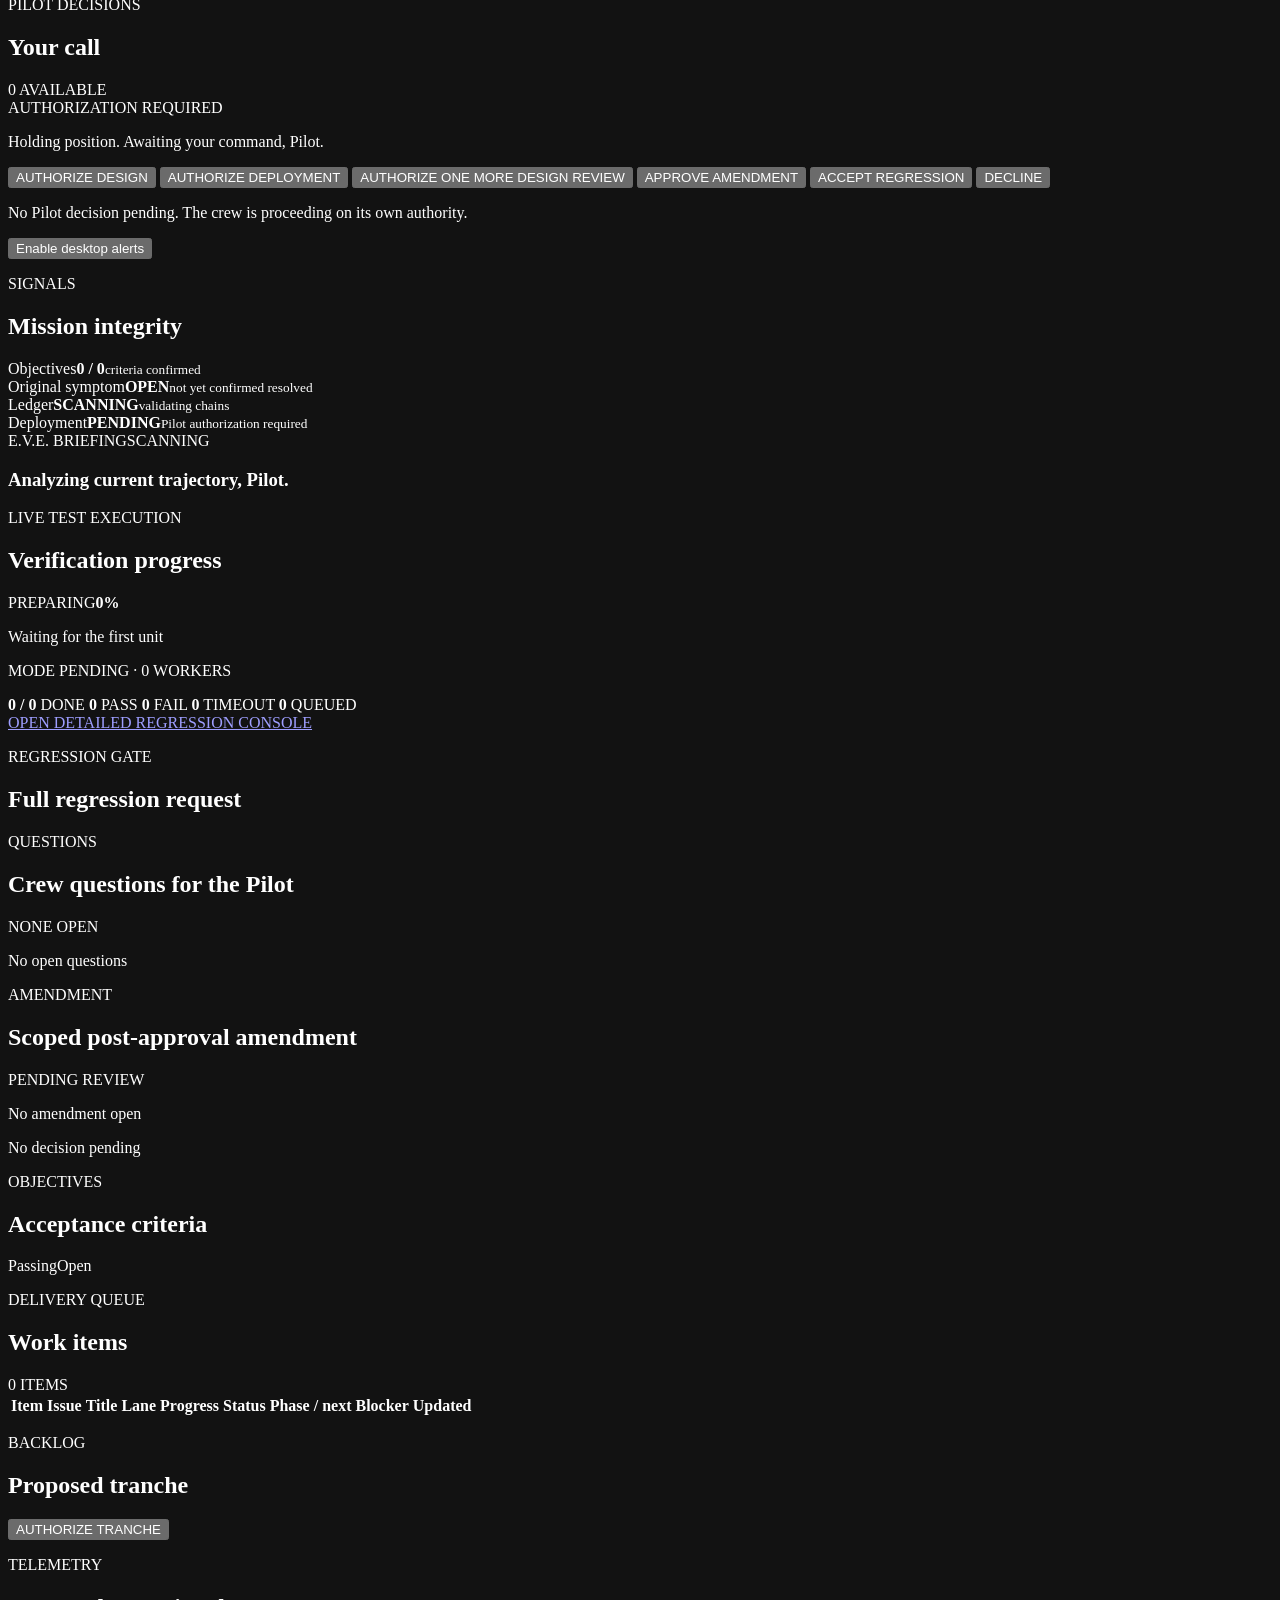
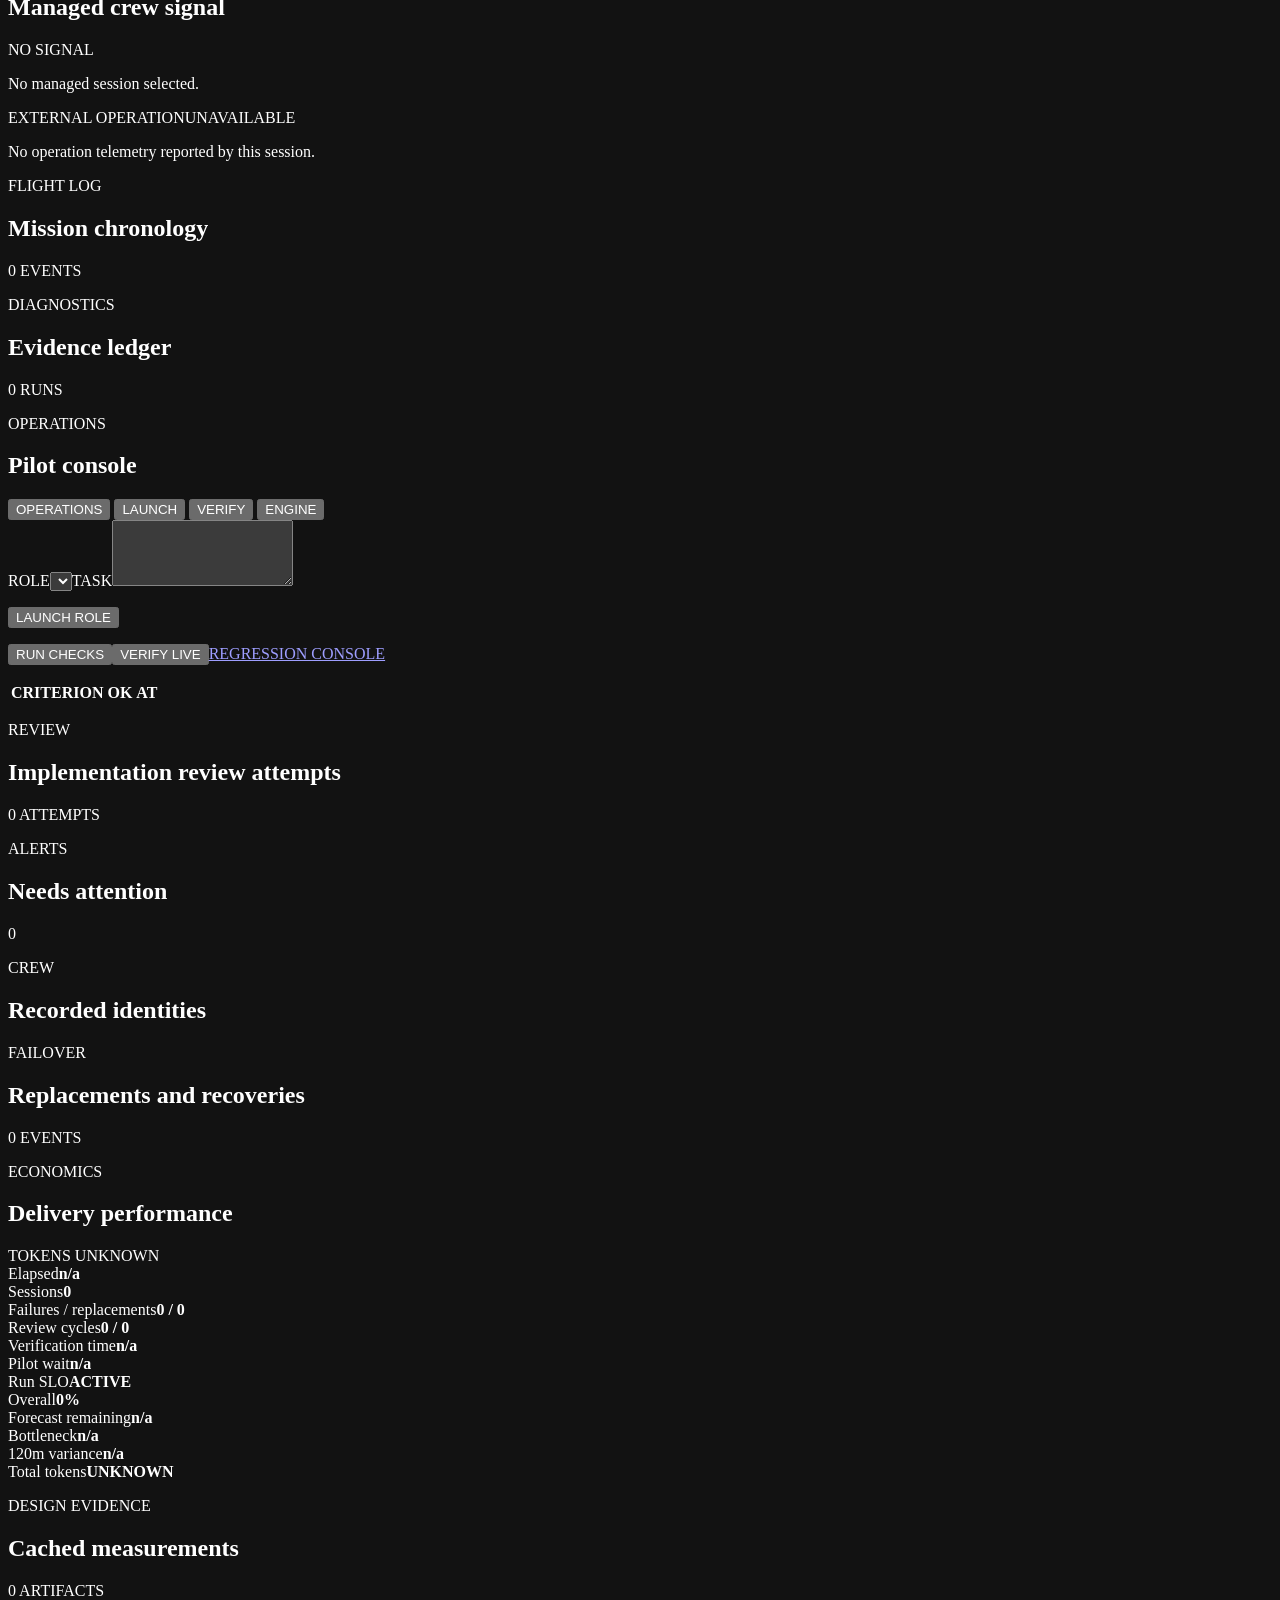
==== commit 15cc2081: "Move mission progress into sticky header" ====
--- a/dashboard/index.html
+++ b/dashboard/index.html
@@ -32,10 +32,17 @@
         <span id="host-badge" class="engine-badge host-badge" title="Host driving this run">HOST UNKNOWN</span>
         <span class="connection"><i></i><span id="connection-status">LINK: CONNECTING</span></span>
         <span id="last-sync" class="last-sync">Acquiring telemetry…</span>
-        <form id="pilot-note-form" class="pilot-note" autocomplete="off" aria-label="Pilot note for the archive analyzer">
-          <input id="pilot-note-text" class="pilot-note-input" type="text" maxlength="512" placeholder="Pilot note" aria-label="Pilot note text">
-          <button id="pilot-note-send" class="pilot-note-send" type="submit">SEND</button>
-        </form>
+        <div id="topbar-progress" class="topbar-progress" aria-label="Always-visible mission progress" aria-live="polite">
+          <div id="topbar-overall-progress" class="topbar-progress-item is-overall" role="progressbar" aria-label="Overall mission progress" aria-valuemin="0" aria-valuemax="100" aria-valuenow="0">
+            <span>OVERALL</span><strong id="topbar-overall">0%</strong>
+          </div>
+          <div class="topbar-progress-item is-criteria">
+            <span>CRITERIA</span><strong id="topbar-criteria">0/0</strong>
+          </div>
+          <div id="topbar-tests" class="topbar-progress-item is-tests" data-state="idle">
+            <span id="topbar-test-label">TESTS</span><strong id="topbar-test-state">IDLE</strong><small id="topbar-test-detail">No active run</small>
+          </div>
+        </div>
         <button id="settings-toggle" class="settings-toggle" type="button" aria-haspopup="dialog" aria-controls="settings-dialog">CREW</button>
       </div>
     </header>
@@ -350,16 +357,6 @@
       </div>
     </main>
   </div>
-  <aside id="progress-dock" class="progress-dock hidden" aria-label="Always-visible mission progress" aria-live="polite">
-    <div class="progress-dock-block progress-dock-mission">
-      <div class="progress-dock-copy"><span>MISSION</span><strong><b id="progress-dock-overall">0</b>%</strong><small id="progress-dock-phase">Phase 1 of 8</small></div>
-      <div id="progress-dock-overall-bar" class="progress-dock-bar" role="progressbar" aria-label="Overall mission progress" aria-valuemin="0" aria-valuemax="100" aria-valuenow="0"><i id="progress-dock-overall-fill"></i></div>
-    </div>
-    <div id="progress-dock-regression" class="progress-dock-block progress-dock-regression hidden">
-      <div class="progress-dock-copy"><span id="progress-dock-test-label">TESTS</span><strong id="progress-dock-regression-percent">0%</strong><small id="progress-dock-regression-detail">Preparing units</small></div>
-      <div id="progress-dock-regression-bar" class="progress-dock-bar" role="progressbar" aria-label="Test execution progress" aria-valuemin="0" aria-valuemax="100" aria-valuenow="0"><i id="progress-dock-regression-fill"></i></div>
-    </div>
-  </aside>
   <dialog id="settings-dialog" class="settings-dialog" aria-labelledby="settings-title">
     <form id="settings-form">
       <header class="settings-head">
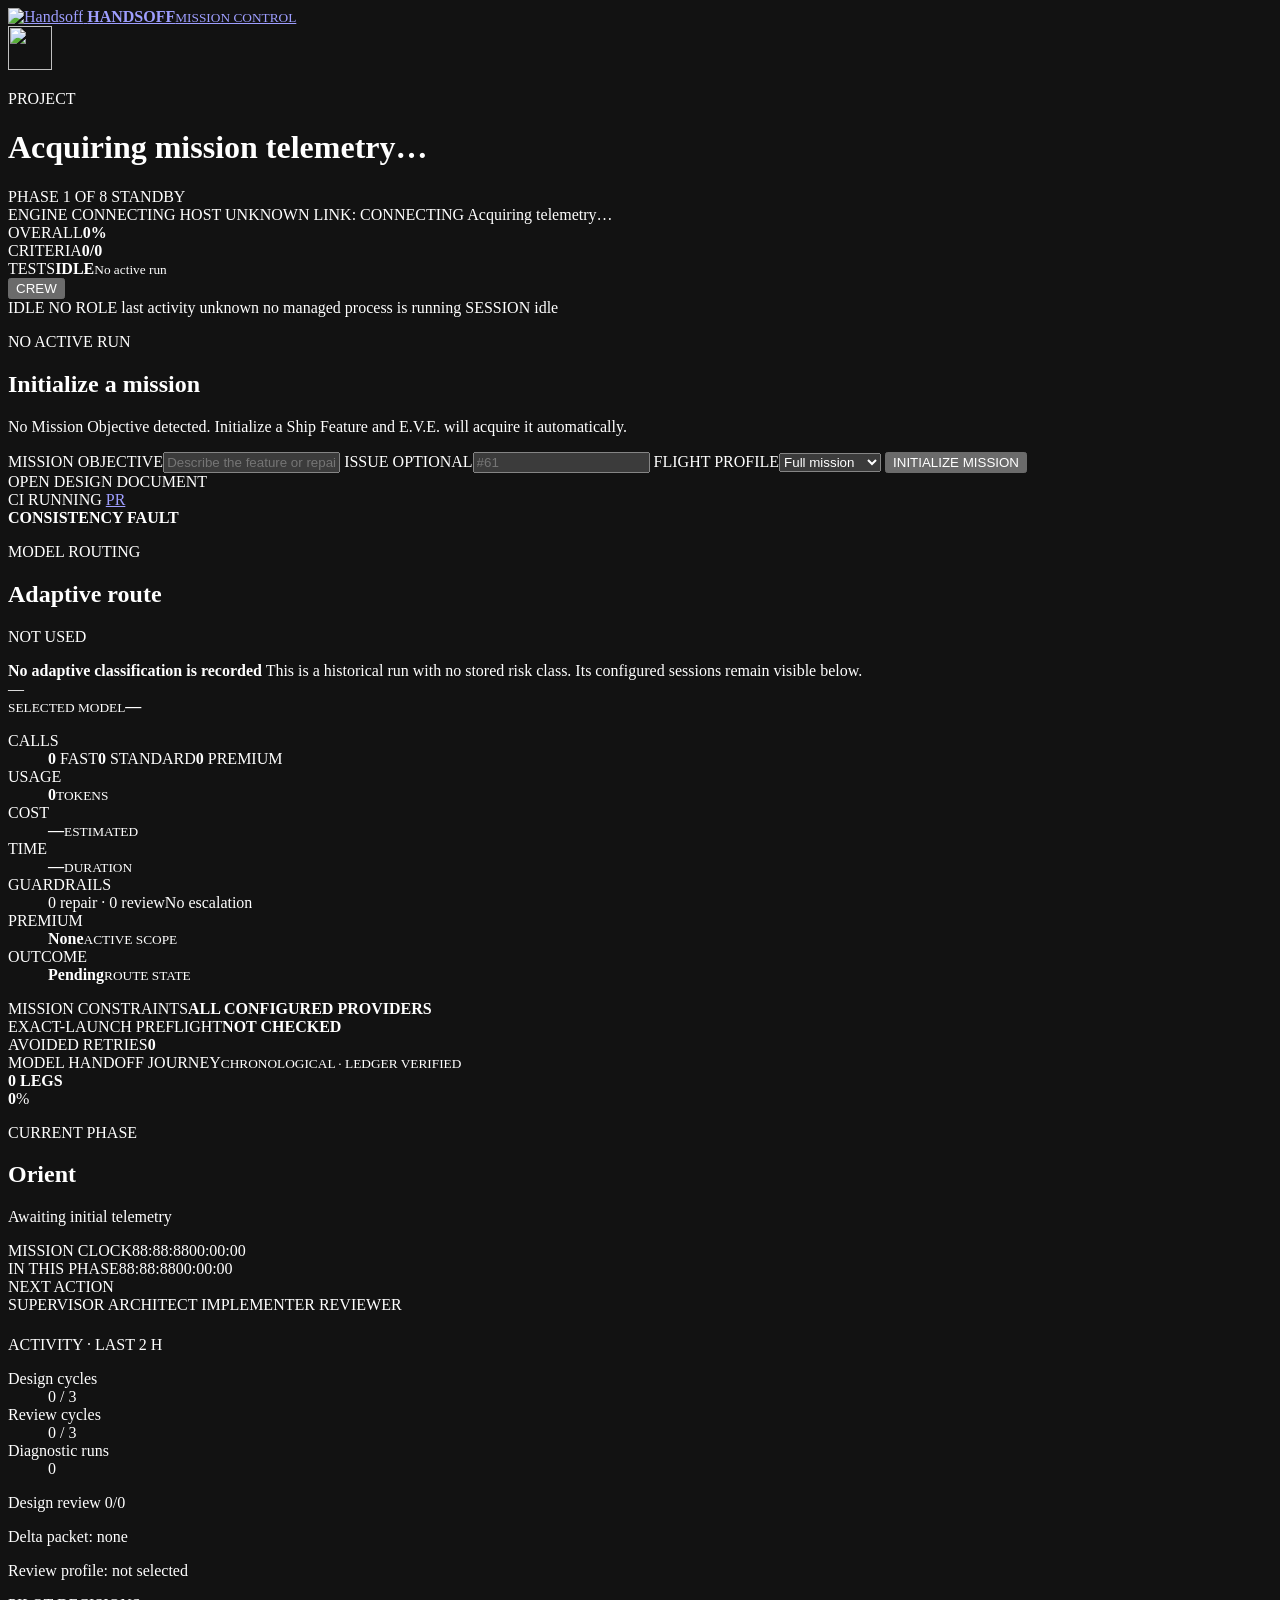
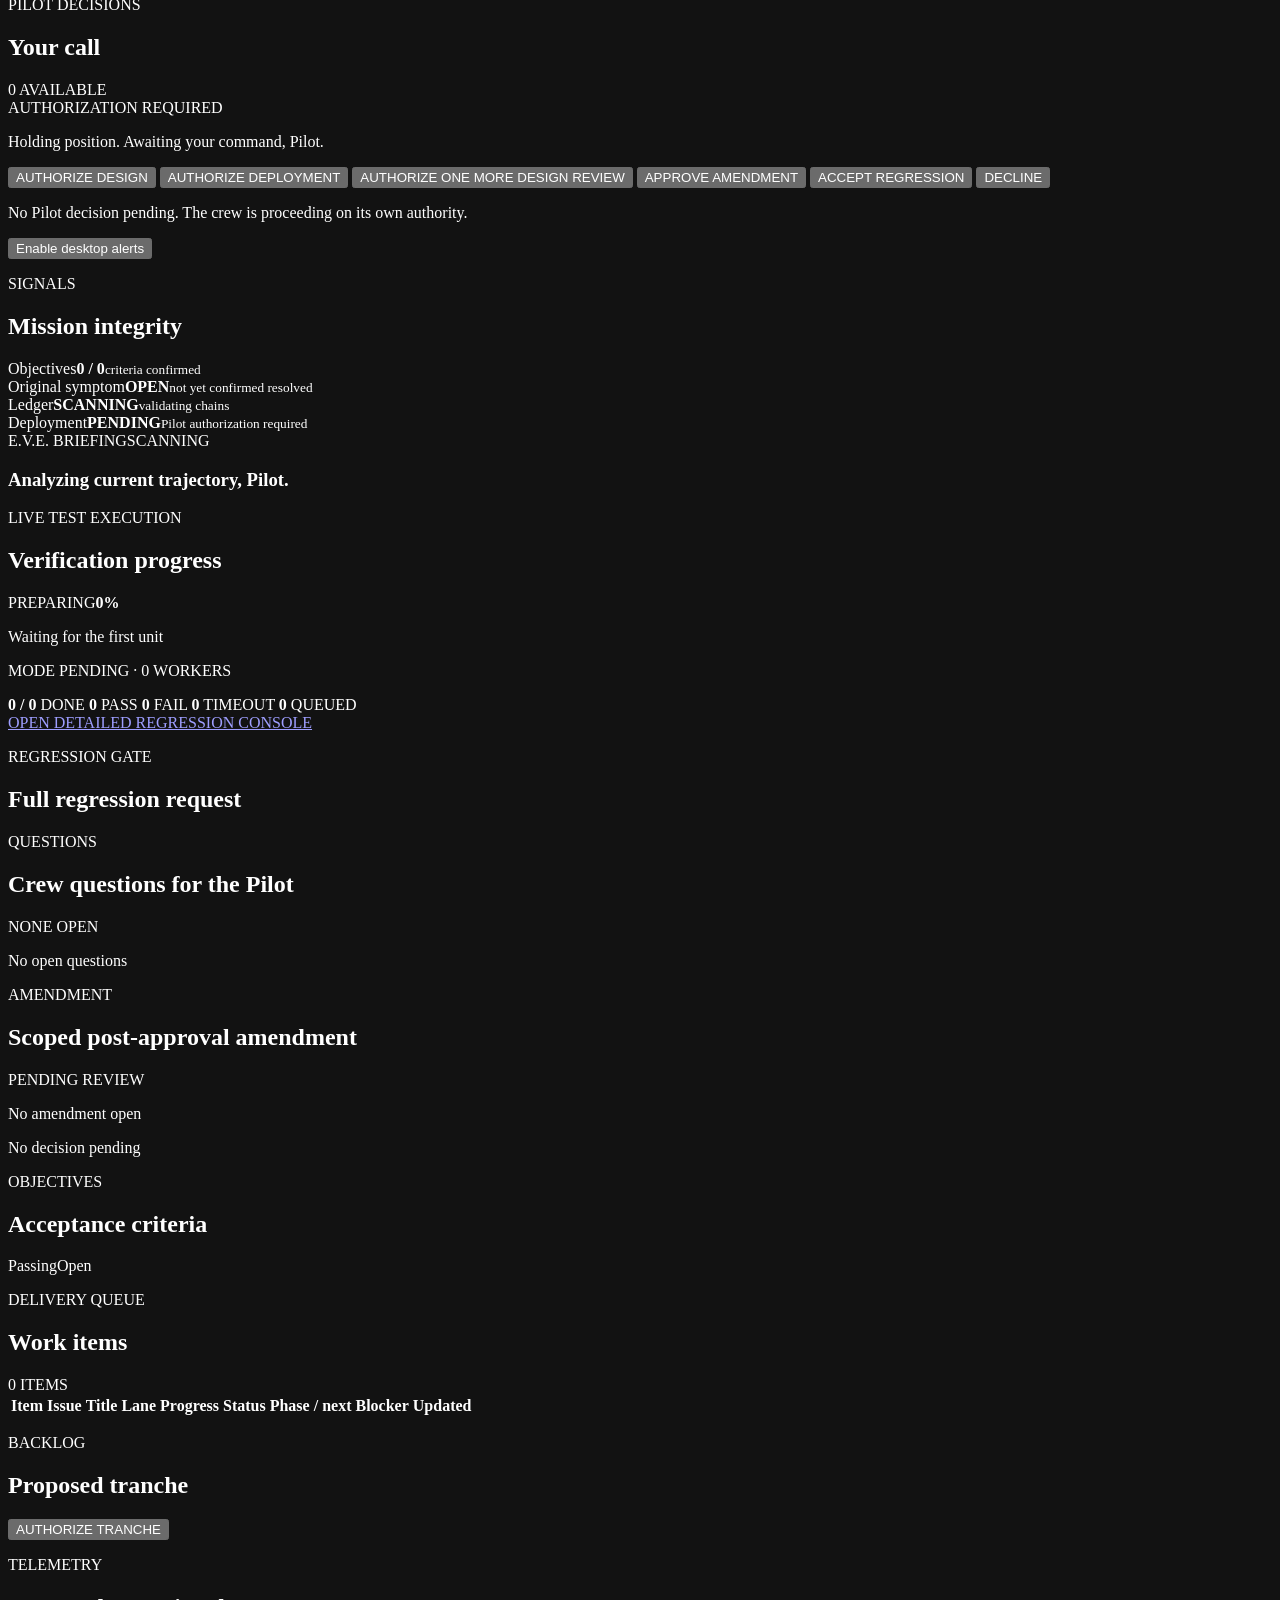
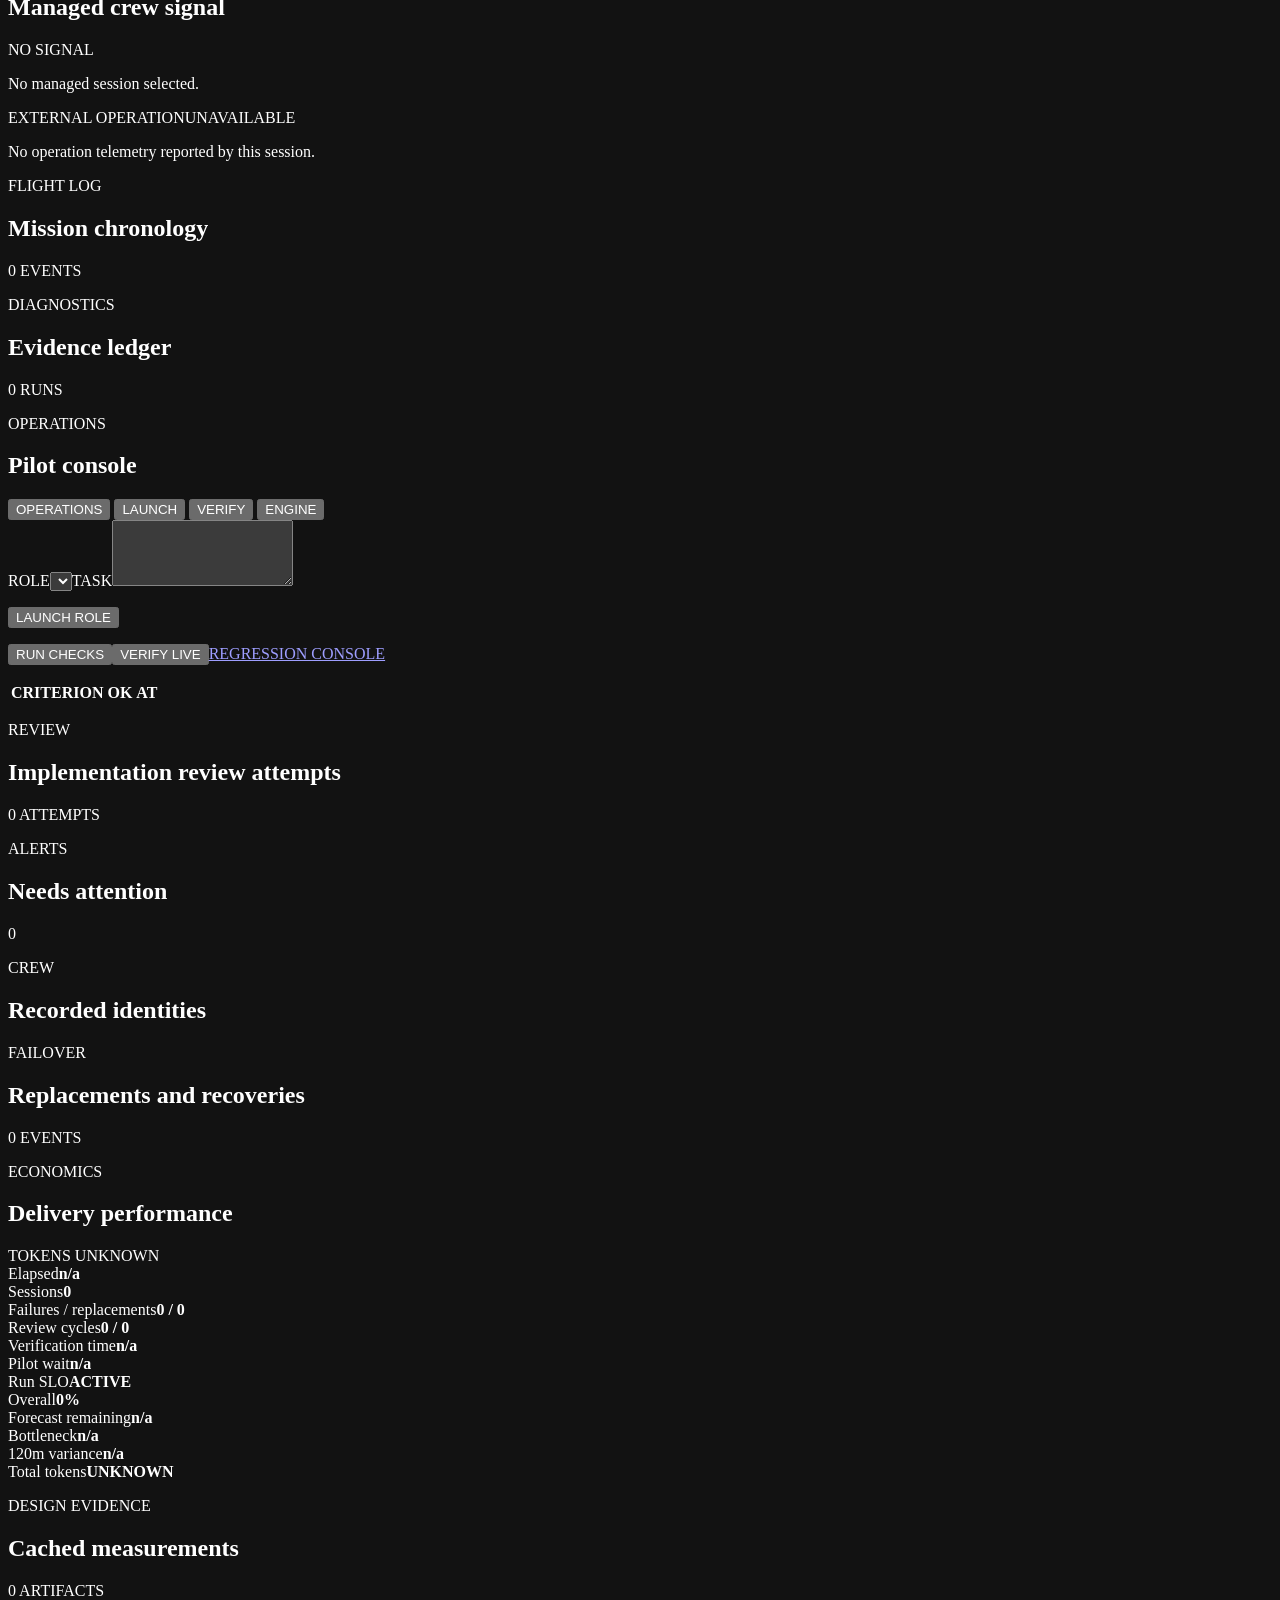
==== commit d5bce83a: "E2: criteria outcomes and evidence classes, dependency-aware invalidation, one session-state project" ====
--- a/dashboard/index.html
+++ b/dashboard/index.html
@@ -11,7 +11,7 @@
 <body>
   <div class="ambient-grid" aria-hidden="true"></div>
   <div class="shell">
-    <header class="topbar">
+    <header id="mission-topbar" class="topbar">
       <a class="brand" href="/" aria-label="Handsoff E.V.E. Mission Control">
         <img class="brand-mark" src="/logo.png" alt="Handsoff" width="56" height="56">
         <span class="brand-copy"><strong>HANDSOFF</strong><small>MISSION CONTROL</small></span>
@@ -47,12 +47,14 @@
       </div>
     </header>
     <div id="offline-banner" class="offline-banner hidden" role="alert"></div>
+    <div id="performance-pause-banner" class="performance-pause-banner hidden" role="alert"></div>
 
     <section id="live-status" class="live-status hidden" data-state="idle" role="status" aria-live="polite" aria-label="Live ship-feature status">
       <span class="live-pill" id="live-state">IDLE</span>
       <span class="live-role" id="live-role">NO ROLE</span>
       <span class="live-age" id="live-age">last activity unknown</span>
       <span class="live-detail" id="live-detail">no managed process is running</span>
+      <span class="live-session" id="live-session" data-session-state="idle">SESSION idle</span>
     </section>
 
     <main id="dashboard" aria-live="polite">
@@ -98,7 +100,7 @@
             <span>This is a historical run with no stored risk class. Its configured sessions remain visible below.</span>
           </div>
           <div id="routing-details" class="routing-details hidden">
-            <div class="routing-route"><span id="routing-tier" class="routing-tier">—</span><div><small>SELECTED MODEL</small><strong id="routing-model">—</strong></div></div>
+            <div class="routing-route"><span id="routing-tier" class="routing-tier">—</span><div><small id="routing-model-label">SELECTED MODEL</small><strong id="routing-model">—</strong></div></div>
             <dl class="routing-facts">
               <div class="routing-fact routing-calls"><dt>CALLS</dt><dd><span><b id="routing-calls-fast">0</b> FAST</span><span><b id="routing-calls-standard">0</b> STANDARD</span><span><b id="routing-calls-premium">0</b> PREMIUM</span></dd></div>
               <div class="routing-fact"><dt>USAGE</dt><dd><b id="routing-tokens">0</b><small>TOKENS</small></dd></div>
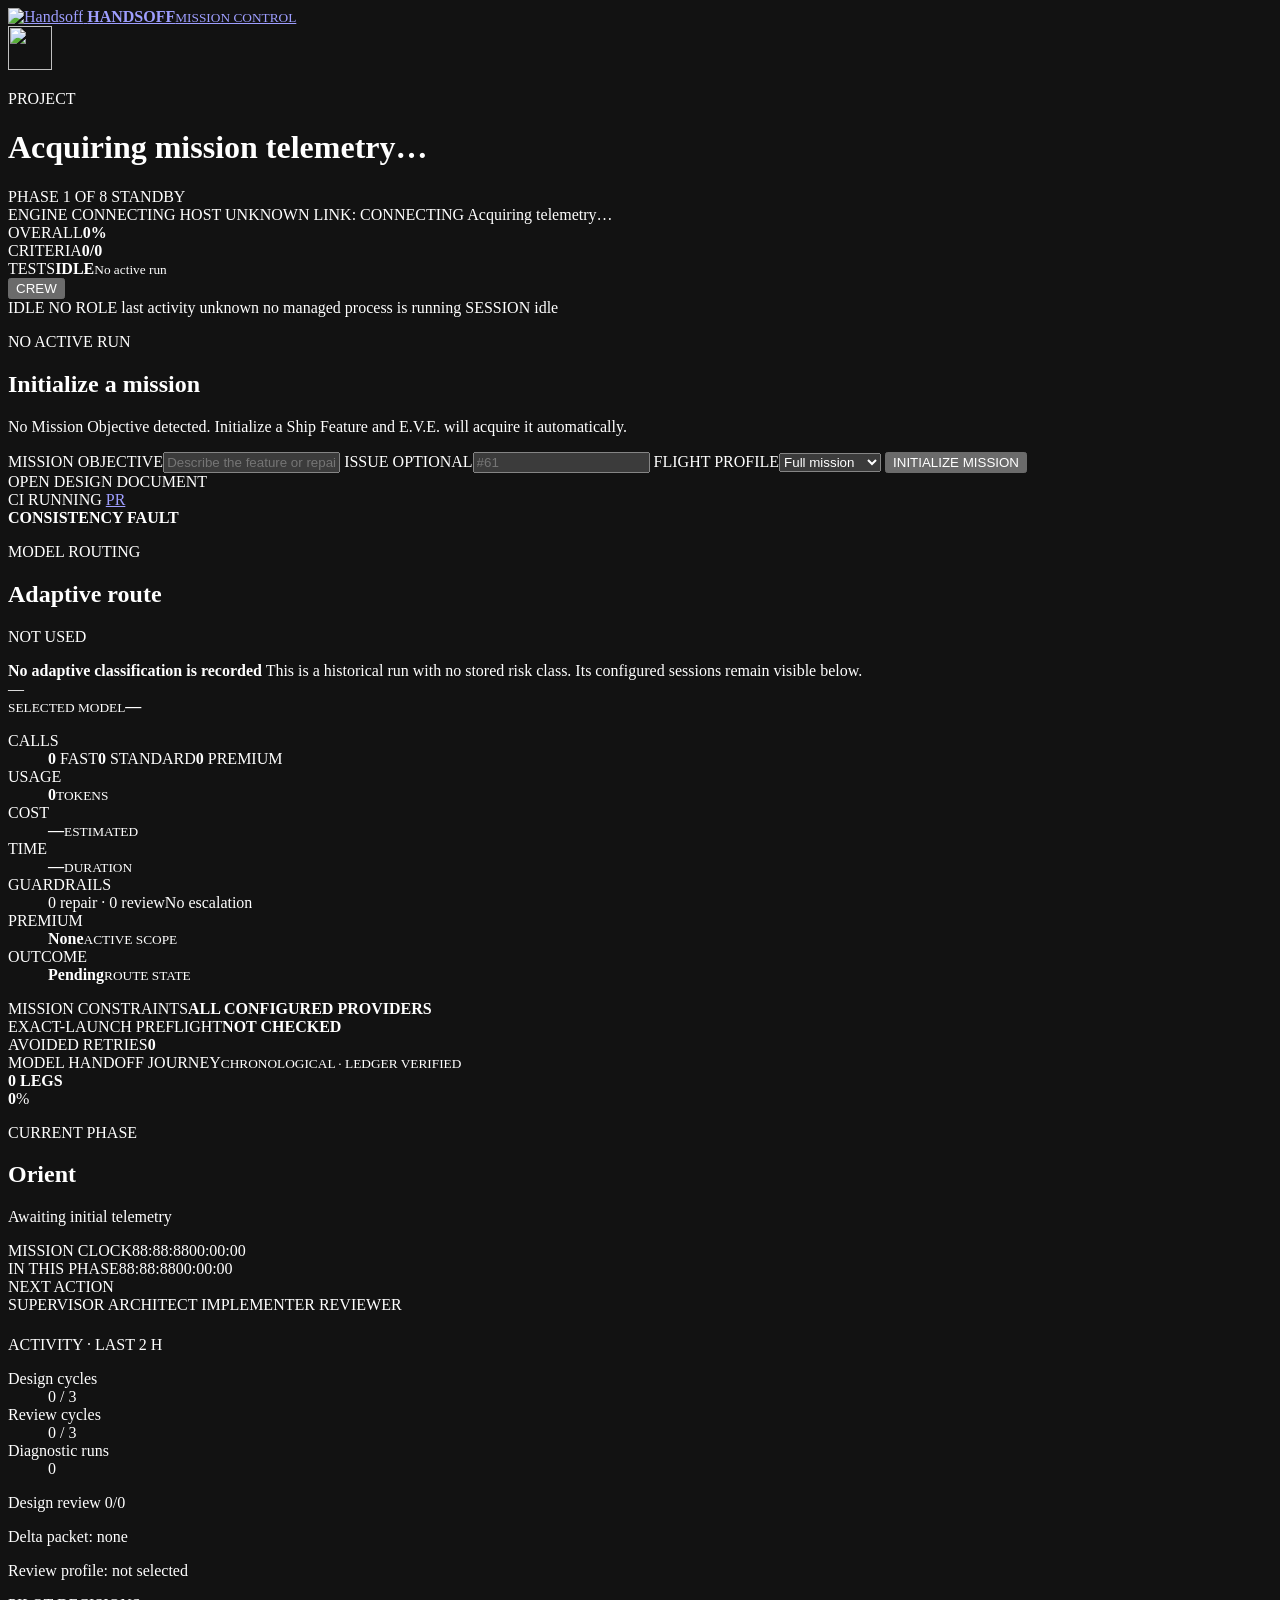
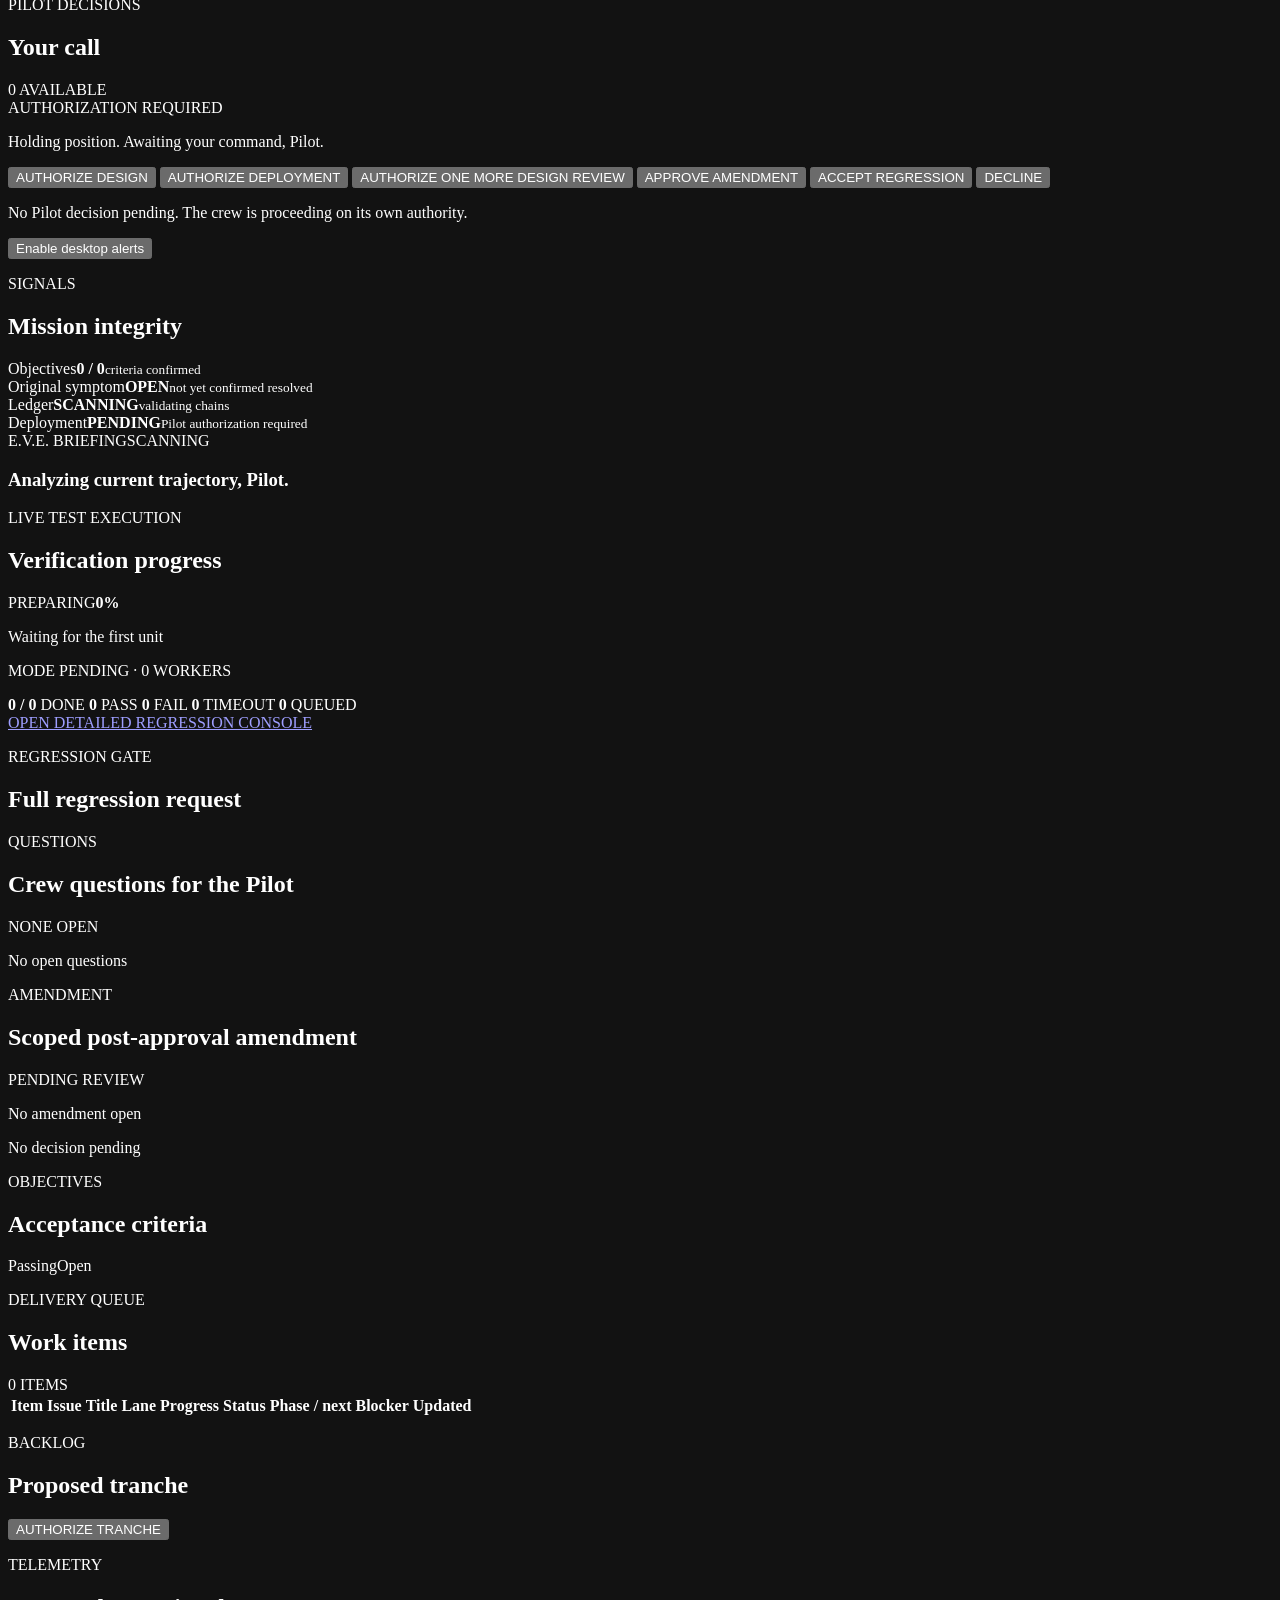
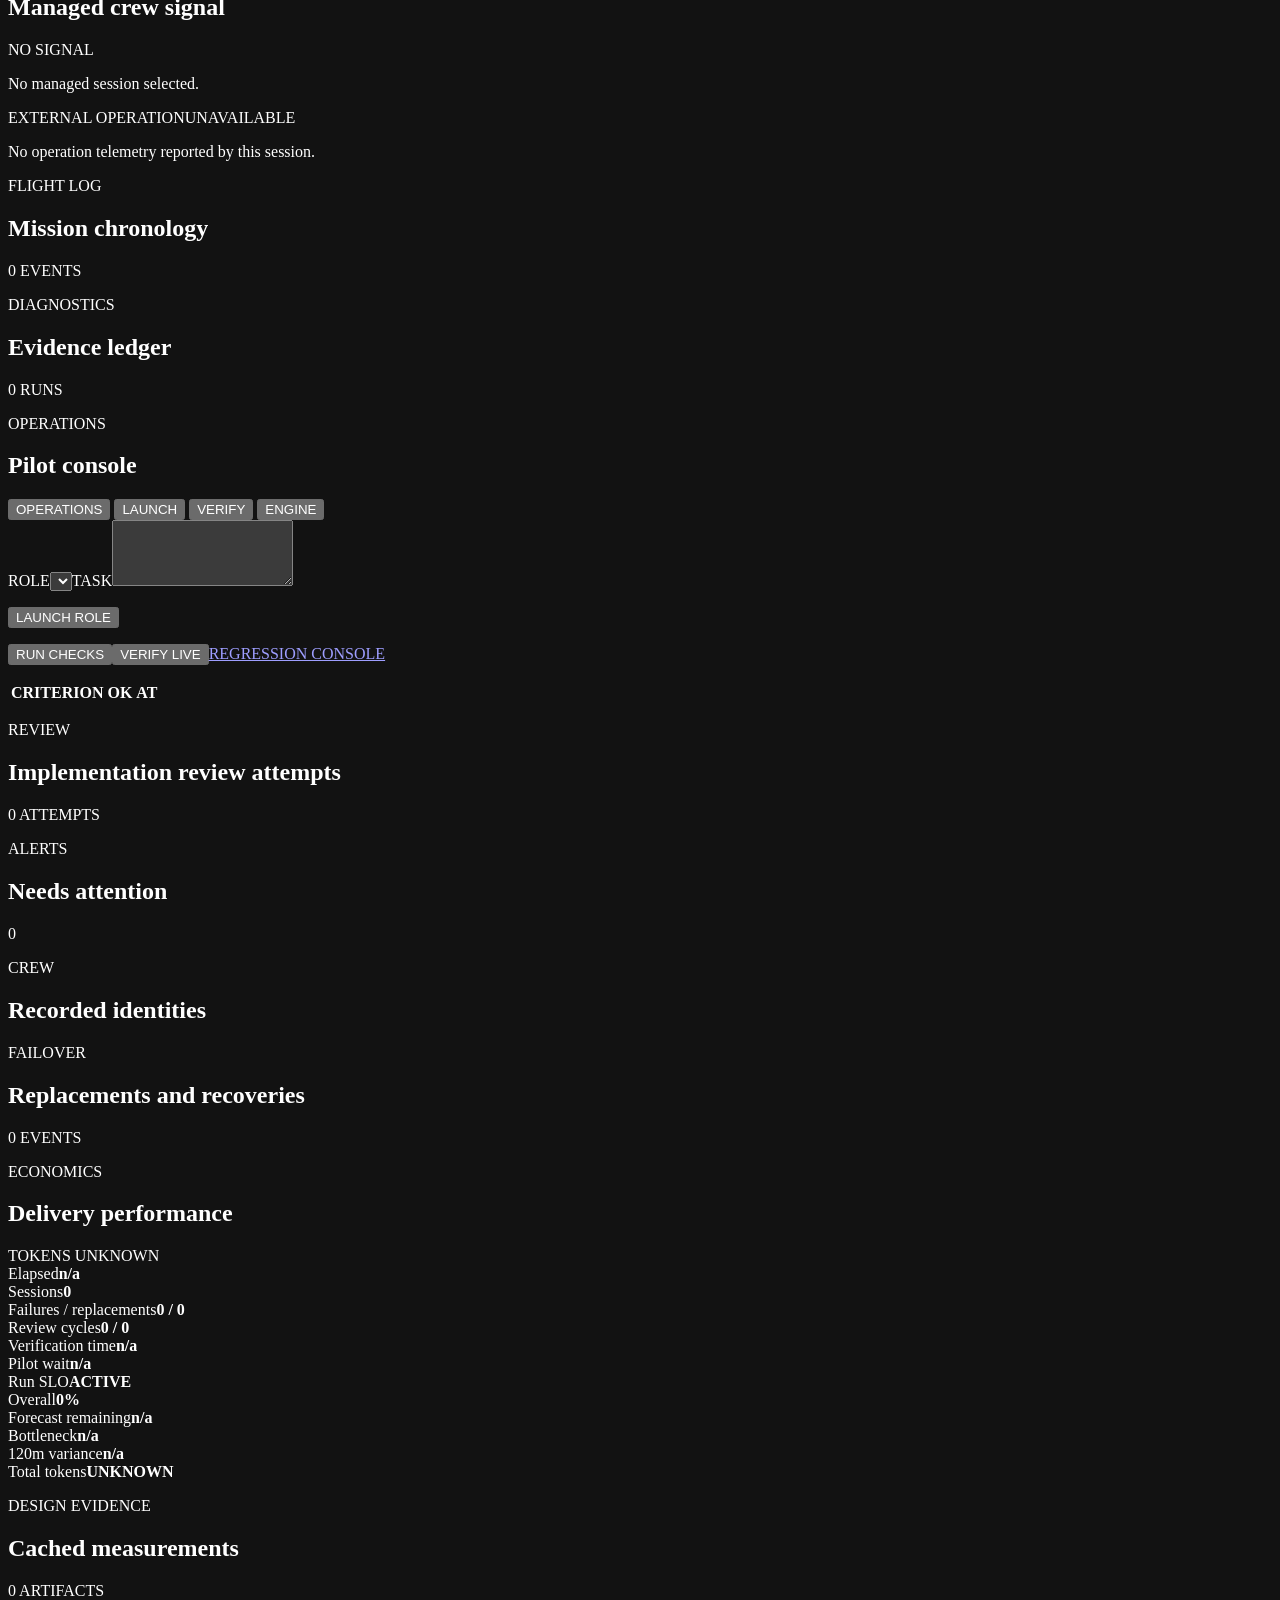
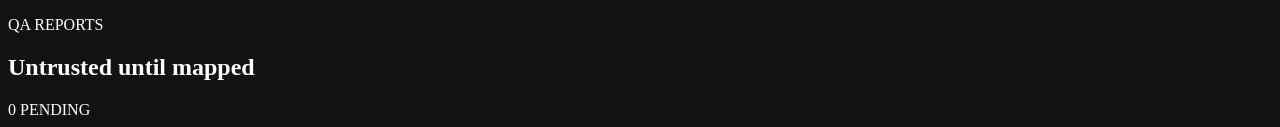
==== commit 465dec1f: "E3: durable handover checkpoints, a workflow evidence kind for CI workflow changes, browser QA repor" ====
--- a/dashboard/index.html
+++ b/dashboard/index.html
@@ -353,6 +353,11 @@
             <section id="design-evidence-panel" class="panel design-evidence-panel hidden">
               <div class="section-head"><div><p class="panel-label">DESIGN EVIDENCE</p><h2>Cached measurements</h2></div><span id="design-evidence-total" class="section-meta">0 ARTIFACTS</span></div>
               <div id="design-evidence-list" class="design-evidence-list"></div>
+            </section>
+
+            <section id="qa-reports-panel" class="panel design-evidence-panel hidden">
+              <div class="section-head"><div><p class="panel-label">QA REPORTS</p><h2>Untrusted until mapped</h2></div><span id="qa-reports-total" class="section-meta">0 PENDING</span></div>
+              <div id="qa-reports-list" class="design-evidence-list"></div>
             </section>
           </aside>
         </section>
